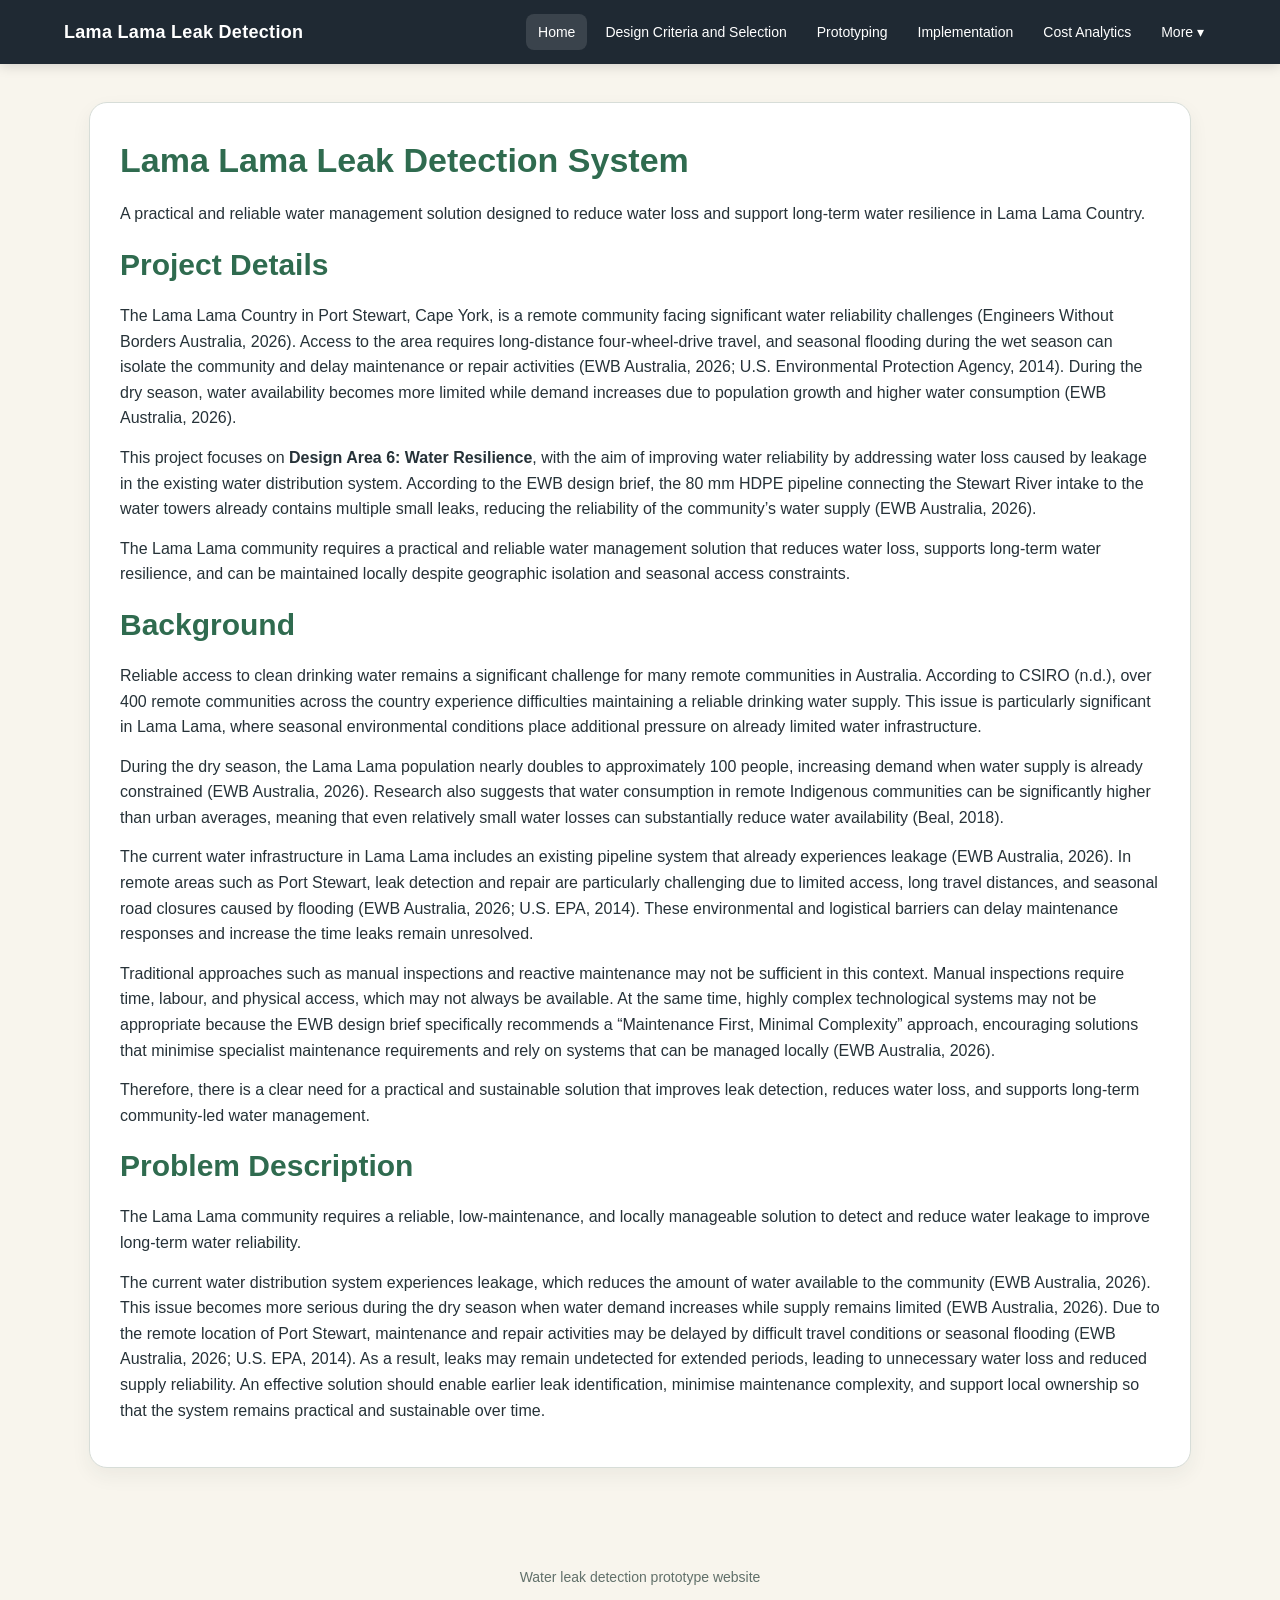
==== index.html @ 237d6c20 "update" ====
<!DOCTYPE html>
<html lang="en">
<head>
  <meta charset="UTF-8" />
  <meta name="viewport" content="width=device-width, initial-scale=1.0" />
  <title>Home</title>
  <link rel="stylesheet" href="style.css" />
</head>
<body>
<header>
  <div class="navbar">
    <div class="logo">Lama Lama Leak Detection</div>
    <nav>
      <ul>
        <li><a class="active" href="Index.html">Home</a></li>
        <li><a  href="designCriteria.html">Design Criteria and Selection</a></li>
        <li><a  href="prototyping.html">Prototyping</a></li>
        <li><a  href="implementation.html">Implementation</a></li>
        <li><a  href="costAnalytics.html">Cost Analytics</a></li>
        <li class="dropdown">
          <button class="dropbtn">More ▾</button>
          <div class="dropdown-content">
            <a  href="otherConsideration.html">Other Consideration</a>
            <a  href="references.html">References</a>
          </div>
        </li>
      </ul>
    </nav>
  </div>
</header>


<main>
  <section class="page home-page">

    <div class="hero-section">
      <h1>Lama Lama Leak Detection System</h1>
      <p>
        A practical and reliable water management solution designed to reduce water loss
        and support long-term water resilience in Lama Lama Country.
      </p>
    </div>

    <section class="content-card">
      <h2>Project Details</h2>

      <p>
        The Lama Lama Country in Port Stewart, Cape York, is a remote community facing
        significant water reliability challenges (Engineers Without Borders Australia, 2026).
        Access to the area requires long-distance four-wheel-drive travel, and seasonal
        flooding during the wet season can isolate the community and delay maintenance or
        repair activities (EWB Australia, 2026; U.S. Environmental Protection Agency, 2014).
        During the dry season, water availability becomes more limited while demand
        increases due to population growth and higher water consumption (EWB Australia, 2026).
      </p>

      <p>
        This project focuses on <strong>Design Area 6: Water Resilience</strong>, with the aim
        of improving water reliability by addressing water loss caused by leakage in the
        existing water distribution system. According to the EWB design brief, the 80 mm
        HDPE pipeline connecting the Stewart River intake to the water towers already
        contains multiple small leaks, reducing the reliability of the community’s water
        supply (EWB Australia, 2026).
      </p>

      <p>
        The Lama Lama community requires a practical and reliable water management solution
        that reduces water loss, supports long-term water resilience, and can be maintained
        locally despite geographic isolation and seasonal access constraints.
      </p>
    </section>

    <section class="content-card">
      <h2>Background</h2>

      <p>
        Reliable access to clean drinking water remains a significant challenge for many
        remote communities in Australia. According to CSIRO (n.d.), over 400 remote
        communities across the country experience difficulties maintaining a reliable
        drinking water supply. This issue is particularly significant in Lama Lama, where
        seasonal environmental conditions place additional pressure on already limited
        water infrastructure.
      </p>

      <p>
        During the dry season, the Lama Lama population nearly doubles to approximately
        100 people, increasing demand when water supply is already constrained (EWB Australia,
        2026). Research also suggests that water consumption in remote Indigenous communities
        can be significantly higher than urban averages, meaning that even relatively small
        water losses can substantially reduce water availability (Beal, 2018).
      </p>

      <p>
        The current water infrastructure in Lama Lama includes an existing pipeline system
        that already experiences leakage (EWB Australia, 2026). In remote areas such as
        Port Stewart, leak detection and repair are particularly challenging due to limited
        access, long travel distances, and seasonal road closures caused by flooding
        (EWB Australia, 2026; U.S. EPA, 2014). These environmental and logistical barriers
        can delay maintenance responses and increase the time leaks remain unresolved.
      </p>

      <p>
        Traditional approaches such as manual inspections and reactive maintenance may not
        be sufficient in this context. Manual inspections require time, labour, and physical
        access, which may not always be available. At the same time, highly complex
        technological systems may not be appropriate because the EWB design brief specifically
        recommends a “Maintenance First, Minimal Complexity” approach, encouraging solutions
        that minimise specialist maintenance requirements and rely on systems that can be
        managed locally (EWB Australia, 2026).
      </p>

      <p>
        Therefore, there is a clear need for a practical and sustainable solution that
        improves leak detection, reduces water loss, and supports long-term community-led
        water management.
      </p>
    </section>

    <section class="content-card">
      <h2>Problem Description</h2>

      <p class="needs-statement">
        The Lama Lama community requires a reliable, low-maintenance, and locally manageable
        solution to detect and reduce water leakage to improve long-term water reliability.
      </p>

      <p>
        The current water distribution system experiences leakage, which reduces the amount
        of water available to the community (EWB Australia, 2026). This issue becomes more
        serious during the dry season when water demand increases while supply remains limited
        (EWB Australia, 2026). Due to the remote location of Port Stewart, maintenance and
        repair activities may be delayed by difficult travel conditions or seasonal flooding
        (EWB Australia, 2026; U.S. EPA, 2014). As a result, leaks may remain undetected for
        extended periods, leading to unnecessary water loss and reduced supply reliability.
        An effective solution should enable earlier leak identification, minimise maintenance
        complexity, and support local ownership so that the system remains practical and
        sustainable over time.
      </p>
    </section>

  </section>
</main>

<footer>
  Water leak detection prototype website
</footer>
</body>
</html>
---- style.css ----
:root {
  --dark: #1f2933;
  --green: #2f6b4f;
  --light-green: #e9f5ee;
  --cream: #f8f5ed;
  --white: #ffffff;
  --border: #d7ddd8;
  --text: #263238;
  --muted: #61706a;
  --warning: #f6b73c;
}

* {
  box-sizing: border-box;
  margin: 0;
  padding: 0;
}

body {
  font-family: Arial, Helvetica, sans-serif;
  background: var(--cream);
  color: var(--text);
  line-height: 1.6;
}

header {
  background: var(--dark);
  color: var(--white);
  position: sticky;
  top: 0;
  z-index: 100;
  box-shadow: 0 2px 12px rgba(0, 0, 0, 0.15);
}

.navbar {
  max-width: 1200px;
  margin: 0 auto;
  display: flex;
  align-items: center;
  justify-content: space-between;
  padding: 14px 24px;
  gap: 20px;
}

.logo {
  font-size: 18px;
  font-weight: 700;
  letter-spacing: 0.3px;
  white-space: nowrap;
}

nav ul {
  list-style: none;
  display: flex;
  align-items: center;
  gap: 6px;
}

nav a,
.dropbtn {
  color: var(--white);
  text-decoration: none;
  padding: 10px 12px;
  border-radius: 8px;
  font-size: 14px;
  background: transparent;
  border: none;
  cursor: pointer;
  font-family: inherit;
}

nav a:hover,
nav a.active,
.dropdown:hover .dropbtn {
  background: rgba(255, 255, 255, 0.12);
}

.dropdown {
  position: relative;
}

.dropdown-content {
  display: none;
  position: absolute;
  right: 0;
  top: 42px;
  background: var(--white);
  min-width: 200px;
  border-radius: 10px;
  box-shadow: 0 8px 24px rgba(0, 0, 0, 0.18);
  overflow: hidden;
}

.dropdown-content a {
  color: var(--text);
  display: block;
  padding: 12px 14px;
  border-radius: 0;
}

.dropdown-content a:hover,
.dropdown-content a.active {
  background: var(--light-green);
}

.dropdown:hover .dropdown-content {
  display: block;
}

main {
  max-width: 1150px;
  margin: 0 auto;
  padding: 38px 24px 70px;
}

.page {
  background: var(--white);
  border: 1px solid var(--border);
  border-radius: 18px;
  padding: 30px;
  min-height: 420px;
  box-shadow: 0 8px 20px rgba(42, 54, 46, 0.06);
}

.blank-page {
  background: var(--white);
}

h1 {
  color: var(--green);
  font-size: 34px;
  margin-bottom: 14px;
}

h2 {
  color: var(--green);
  font-size: 30px;
  margin-bottom: 14px;
}

h3 {
  font-size: 22px;
  margin: 26px 0 10px;
  color: var(--dark);
}

p {
  margin-bottom: 14px;
}

table {
  width: 100%;
  border-collapse: collapse;
  margin: 16px 0 24px;
  background: white;
  border-radius: 12px;
  overflow: hidden;
  border: 1px solid var(--border);
}

th, td {
  border: 1px solid var(--border);
  padding: 12px 14px;
  text-align: left;
  vertical-align: top;
  font-size: 15px;
}

th {
  background: var(--light-green);
  color: var(--dark);
  font-weight: 700;
}

.prototype-list {
  margin: 12px 0 18px 22px;
}

.prototype-list li {
  margin-bottom: 8px;
}

.tier-grid {
  display: grid;
  grid-template-columns: repeat(auto-fit, minmax(250px, 1fr));
  gap: 16px;
  margin: 20px 0;
}

.tier {
  border-radius: 16px;
  padding: 18px;
  border: 1px solid var(--border);
  background: #f9fbfa;
}

.tier strong {
  display: inline-block;
  margin-bottom: 8px;
  color: var(--green);
  font-size: 18px;
}

.status-row {
  display: grid;
  grid-template-columns: repeat(auto-fit, minmax(180px, 1fr));
  gap: 14px;
  margin: 18px 0;
}

.status-box {
  padding: 16px;
  border-radius: 14px;
  background: #f7faf8;
  border: 1px solid var(--border);
}

.status-box .number {
  font-size: 26px;
  font-weight: 700;
  color: var(--green);
}

.alert-box {
  background: #fff8e8;
  border: 1px solid #f0d28a;
  border-left: 6px solid var(--warning);
  padding: 16px;
  border-radius: 12px;
  margin: 18px 0;
}

footer {
  text-align: center;
  padding: 28px 20px;
  color: var(--muted);
  font-size: 14px;
}

@media (max-width: 850px) {
  .navbar {
    align-items: flex-start;
    flex-direction: column;
  }

  nav ul {
    flex-wrap: wrap;
  }

  .dropdown-content {
    left: 0;
    right: auto;
  }

  .page {
    padding: 22px;
  }

  table {
    display: block;
    overflow-x: auto;
    white-space: normal;
  }
}
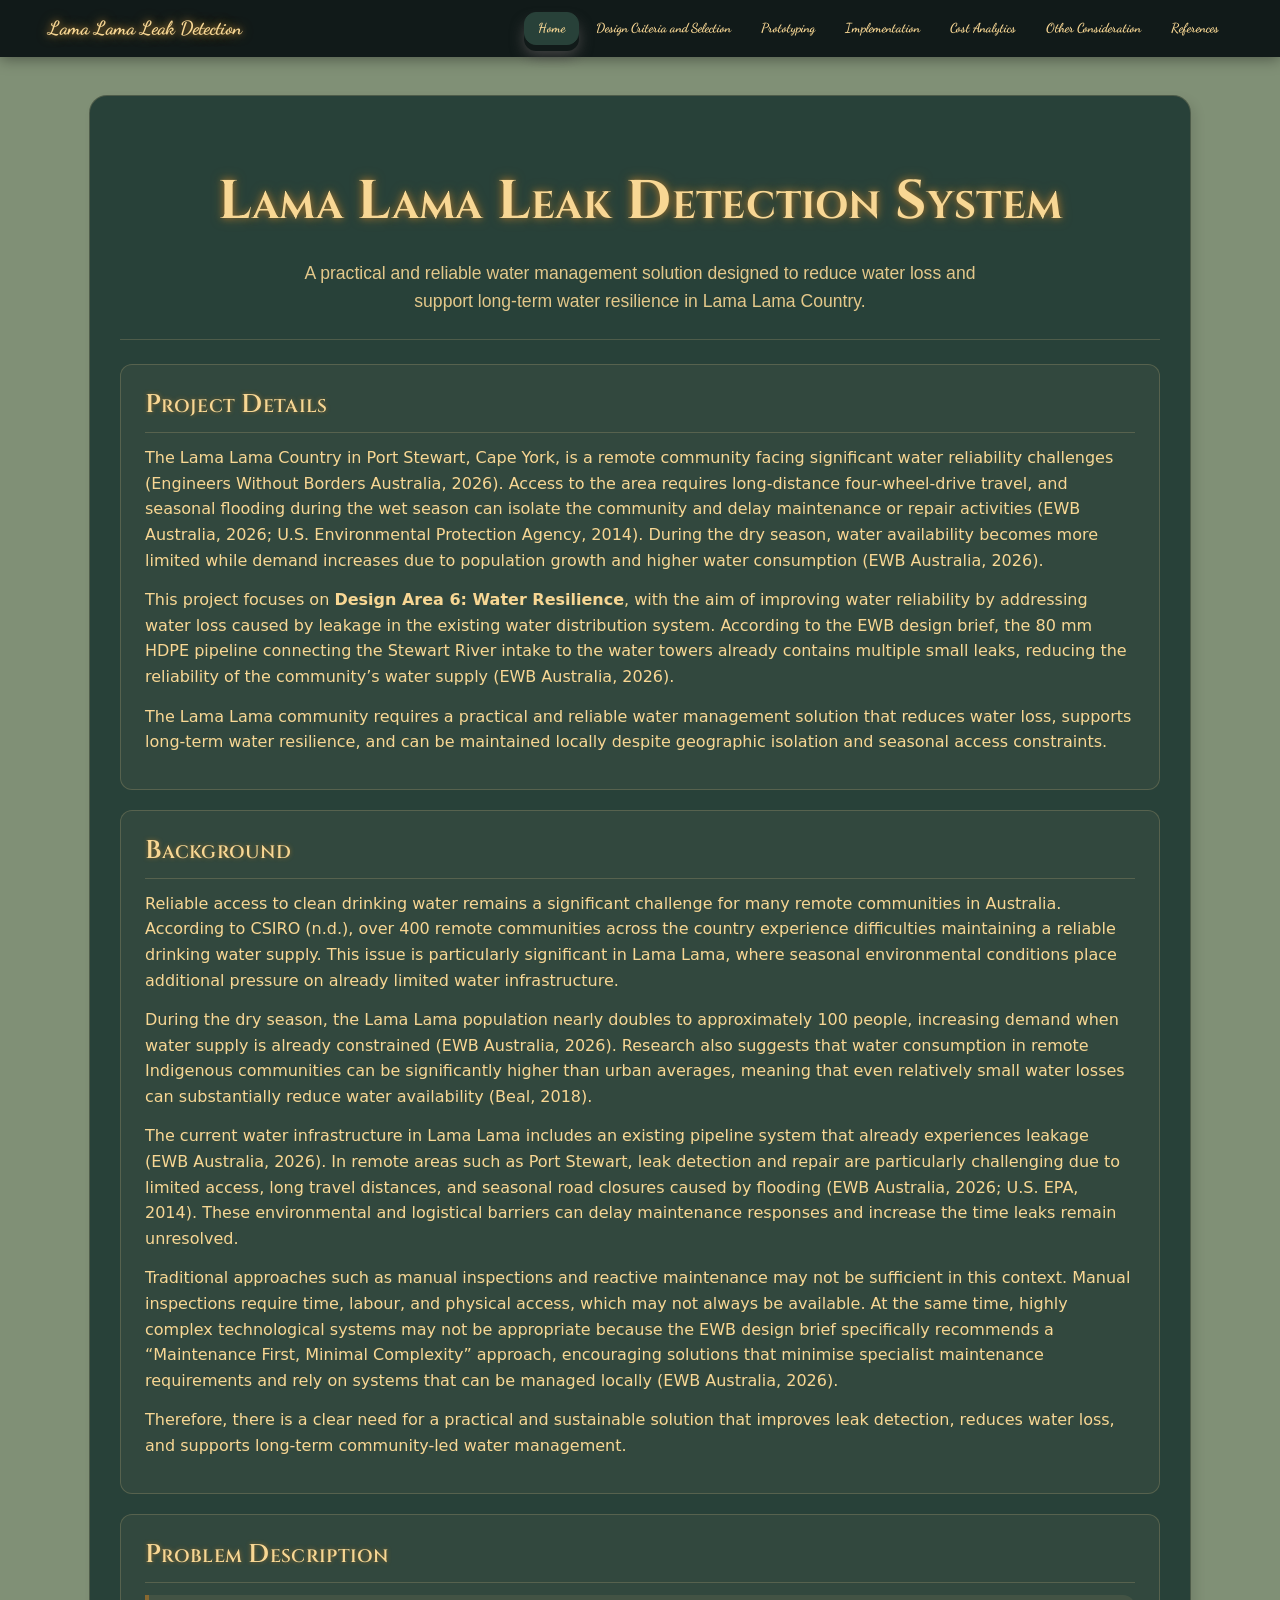
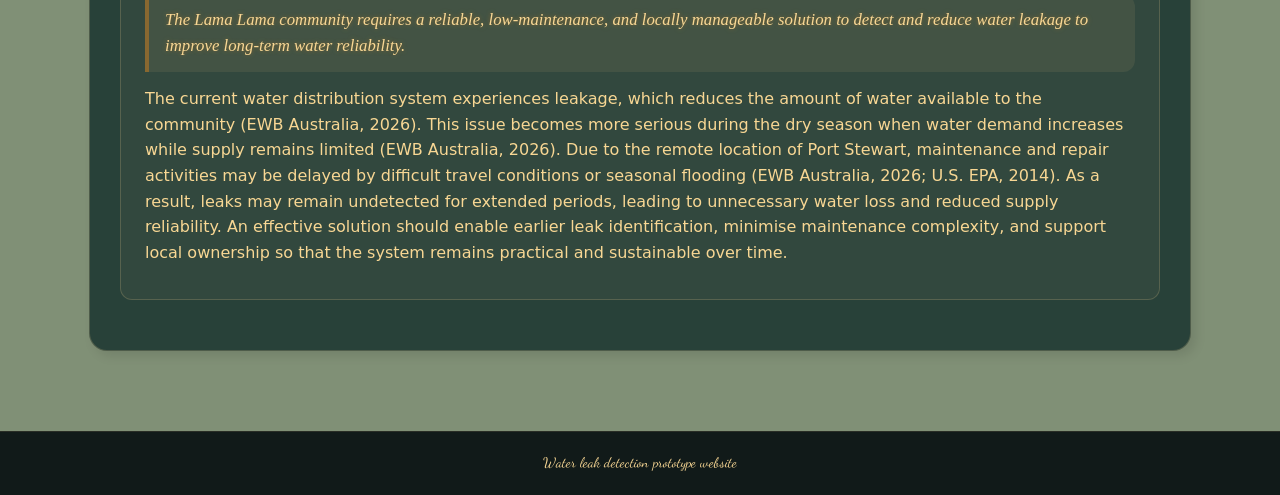
==== commit a50134c3: "beautify the website, change the nav bar and add Terry's part" ====
--- a/index.html
+++ b/index.html
@@ -4,6 +4,9 @@
   <meta charset="UTF-8" />
   <meta name="viewport" content="width=device-width, initial-scale=1.0" />
   <title>Home</title>
+  <link rel="preconnect" href="https://fonts.googleapis.com" />
+  <link rel="preconnect" href="https://fonts.gstatic.com" crossorigin />
+  <link href="https://fonts.googleapis.com/css2?family=Cinzel:wght@400;600;700&family=Dancing+Script:wght@400;700&display=swap" rel="stylesheet" />
   <link rel="stylesheet" href="style.css" />
 </head>
 <body>
@@ -12,18 +15,13 @@
     <div class="logo">Lama Lama Leak Detection</div>
     <nav>
       <ul>
-        <li><a class="active" href="Index.html">Home</a></li>
-        <li><a  href="designCriteria.html">Design Criteria and Selection</a></li>
-        <li><a  href="prototyping.html">Prototyping</a></li>
-        <li><a  href="implementation.html">Implementation</a></li>
-        <li><a  href="costAnalytics.html">Cost Analytics</a></li>
-        <li class="dropdown">
-          <button class="dropbtn">More ▾</button>
-          <div class="dropdown-content">
-            <a  href="otherConsideration.html">Other Consideration</a>
-            <a  href="references.html">References</a>
-          </div>
-        </li>
+        <li><a class="active"href="index.html">Home</a></li>
+        <li><a href="designCriteria.html">Design Criteria and Selection</a></li>
+        <li><a href="prototyping.html">Prototyping</a></li>
+        <li><a href="implementation.html">Implementation</a></li>
+        <li><a href="costAnalytics.html">Cost Analytics</a></li>
+        <li><a href="otherConsideration.html">Other Consideration</a></li>
+        <li><a href="references.html">References</a></li>
       </ul>
     </nav>
   </div>
--- a/style.css
+++ b/style.css
@@ -1,13 +1,22 @@
+/* ===========================================================================
+   Lama Lama Leak Detection — External CSS
+   Design language adapted from IWBS001 A2 style.
+   =========================================================================== */
+
+/* =========================
+   0) Reset & Variables
+   ========================= */
 :root {
-  --dark: #1f2933;
-  --green: #2f6b4f;
-  --light-green: #e9f5ee;
-  --cream: #f8f5ed;
-  --white: #ffffff;
-  --border: #d7ddd8;
-  --text: #263238;
-  --muted: #61706a;
-  --warning: #f6b73c;
+  --outer-card-bg: #284139;
+  --outer-card-fg: #F8D794;
+  --muted:         #886830;
+  --bg:            #809076;
+  --ink:           #111A19;
+  --aux:           #454545;
+  --warning:       #f6b73c;
+  --radius:        12px;
+  --shadow:        5px 5px 11px #0000001a;
+  --border:        rgba(248, 215, 148, 0.18);
 }
 
 * {
@@ -16,20 +25,70 @@
   padding: 0;
 }
 
+/* =========================
+   1) Base & Typography
+   ========================= */
+html, body { margin: 0; padding: 0; }
+
 body {
-  font-family: Arial, Helvetica, sans-serif;
-  background: var(--cream);
-  color: var(--text);
+  font-family: system-ui, Arial, sans-serif;
+  background-color: var(--bg);
+  color: var(--outer-card-fg);
   line-height: 1.6;
 }
 
+p { margin-bottom: 14px; }
+
+h1 {
+  font-family: "Cinzel", "Copperplate", "Copperplate Gothic Light", Garamond, serif;
+  font-size: clamp(2.4rem, 3vw + 1rem, 4.5rem);
+  color: var(--outer-card-fg);
+  font-weight: 700;
+  font-variant: small-caps;
+  letter-spacing: 1.5px;
+  margin: 0 0 14px;
+  text-shadow: 0 0 6px var(--muted), 0 0 12px var(--muted);
+  animation: fadeSlideUp 1s ease both;
+}
+
+h2 {
+  font-family: "Cinzel", "Copperplate", "Copperplate Gothic Light", Garamond, serif;
+  font-size: clamp(1.3rem, 2vw, 1.8rem);
+  color: var(--outer-card-fg);
+  font-variant: small-caps;
+  letter-spacing: 1.2px;
+  font-weight: 600;
+  margin: 0 0 10px;
+  text-shadow: 0 0 4px var(--muted);
+}
+
+h3 {
+  font-family: "Cinzel", "Copperplate", "Copperplate Gothic Light", Garamond, serif;
+  font-size: 1.1rem;
+  color: var(--outer-card-fg);
+  letter-spacing: 0.3px;
+  margin: 22px 0 8px;
+}
+
+h1, h2, h3 { letter-spacing: .3px; }
+
+ul, ol { padding-left: 1.25rem; }
+
+a:hover { text-decoration: underline; }
+
+strong { color: var(--outer-card-fg); }
+
+/* =========================
+   2) Header & Nav
+   ========================= */
 header {
-  background: var(--dark);
-  color: var(--white);
+  background: var(--ink);
+  color: var(--outer-card-fg);
   position: sticky;
   top: 0;
   z-index: 100;
-  box-shadow: 0 2px 12px rgba(0, 0, 0, 0.15);
+  box-shadow: 0 2px 14px rgba(0, 0, 0, 0.4);
+  padding: 0 16px;
 }
 
 .navbar {
@@ -38,122 +97,203 @@
   display: flex;
   align-items: center;
   justify-content: space-between;
-  padding: 14px 24px;
+  padding: 12px 8px;
   gap: 20px;
 }
 
 .logo {
-  font-size: 18px;
+  font-family: "Dancing Script", "Lucida Handwriting", cursive;
+  font-size: 19px;
   font-weight: 700;
-  letter-spacing: 0.3px;
+  color: var(--outer-card-fg);
   white-space: nowrap;
+  text-shadow: 0 0 6px var(--muted), 0 0 12px var(--muted);
 }
 
 nav ul {
   list-style: none;
   display: flex;
   align-items: center;
-  gap: 6px;
+  gap: 4px;
 }
 
 nav a,
 .dropbtn {
-  color: var(--white);
+  font-family: "Dancing Script", "Lucida Handwriting", cursive;
+  color: var(--outer-card-fg);
   text-decoration: none;
-  padding: 10px 12px;
-  border-radius: 8px;
-  font-size: 14px;
+  padding: 9px 13px;
+  border-radius: var(--radius);
+  font-size: 13px;
+  font-weight: 700;
   background: transparent;
   border: none;
   cursor: pointer;
-  font-family: inherit;
+  display: inline-block;
+  line-height: 1;
+  transition: color .3s ease, background .2s ease, box-shadow .15s ease, transform .15s ease;
 }
 
 nav a:hover,
-nav a.active,
 .dropdown:hover .dropbtn {
-  background: rgba(255, 255, 255, 0.12);
-}
-
-.dropdown {
-  position: relative;
-}
+  background: var(--outer-card-bg);
+  color: var(--bg);
+  box-shadow: 0 4px 0 var(--aux), 0 6px 12px rgba(0, 0, 0, 0.3);
+  text-decoration: none;
+  transform: translateY(-1px);
+}
+
+nav a.active {
+  background: var(--outer-card-bg);
+  color: var(--outer-card-fg);
+  border: 1px solid var(--outer-card-bg);
+  box-shadow: 0 6px 0 var(--ink), 0 10px 14px var(--aux);
+}
+
+nav a.active:hover {
+  color: var(--bg);
+}
+
+/* Dropdown */
+.dropdown { position: relative; }
 
 .dropdown-content {
   display: none;
   position: absolute;
   right: 0;
-  top: 42px;
-  background: var(--white);
+  top: 46px;
+  background: var(--outer-card-bg);
   min-width: 200px;
   border-radius: 10px;
-  box-shadow: 0 8px 24px rgba(0, 0, 0, 0.18);
+  box-shadow: 0 8px 24px rgba(0, 0, 0, 0.35);
   overflow: hidden;
+  border: 1px solid var(--border);
+  z-index: 200;
 }
 
 .dropdown-content a {
-  color: var(--text);
+  font-family: "Dancing Script", "Lucida Handwriting", cursive;
+  color: var(--outer-card-fg);
   display: block;
-  padding: 12px 14px;
+  padding: 12px 16px;
   border-radius: 0;
+  font-size: 13px;
 }
 
 .dropdown-content a:hover,
 .dropdown-content a.active {
-  background: var(--light-green);
-}
-
-.dropdown:hover .dropdown-content {
-  display: block;
-}
-
+  background: rgba(248, 215, 148, 0.12);
+  text-decoration: none;
+}
+
+.dropdown:hover .dropdown-content { display: block; }
+
+/* =========================
+   3) Layout
+   ========================= */
 main {
   max-width: 1150px;
   margin: 0 auto;
-  padding: 38px 24px 70px;
-}
-
+  padding: 38px 24px 80px;
+}
+
+/* =========================
+   4) Page & Cards
+   ========================= */
 .page {
-  background: var(--white);
+  background: var(--outer-card-bg);
   border: 1px solid var(--border);
   border-radius: 18px;
   padding: 30px;
   min-height: 420px;
-  box-shadow: 0 8px 20px rgba(42, 54, 46, 0.06);
+  box-shadow: var(--shadow);
+  animation: fadeUp 1s ease both;
 }
 
 .blank-page {
-  background: var(--white);
-}
-
-h1 {
-  color: var(--green);
-  font-size: 34px;
+  background: var(--outer-card-bg);
+}
+
+/* Hero section on Home */
+.hero-section {
+  text-align: center;
+  padding: 32px 20px 24px;
+  margin-bottom: 24px;
+  border-bottom: 1px solid var(--border);
+}
+
+.hero-section p {
+  font-family: "Century Gothic", "Gill Sans", sans-serif;
+  font-size: 1.1rem;
+  max-width: 720px;
+  margin: 0 auto;
+  color: var(--outer-card-fg);
+  opacity: 0.9;
+}
+
+/* Content cards within pages */
+.content-card {
+  background: rgba(248, 215, 148, 0.05);
+  border: 1px solid var(--border);
+  border-radius: var(--radius);
+  padding: 20px 24px;
+  margin-bottom: 20px;
+  animation: fadeUp 1.2s ease both;
+}
+
+.content-card h2 {
+  margin-bottom: 12px;
+  padding-bottom: 6px;
+  border-bottom: 1px solid var(--border);
+}
+
+/* Reference list (APA hanging indent) */
+.ref-list {
+  list-style: none;
+  padding: 0;
+}
+
+.ref-list li {
+  padding-left: 2em;
+  text-indent: -2em;
+  margin-bottom: 16px;
+  line-height: 1.7;
+  font-size: 0.95rem;
+}
+
+.ref-list a {
+  color: var(--outer-card-fg);
+  word-break: break-all;
+  opacity: 0.8;
+}
+
+.ref-list a:hover {
+  opacity: 1;
+  text-decoration: underline;
+}
+
+/* Needs/problem statement highlight */
+.needs-statement {
+  font-family: "Copperplate", Garamond, serif;
+  font-style: italic;
+  font-size: 1.05rem;
+  background: rgba(248, 215, 148, 0.08);
+  border-left: 4px solid var(--muted);
+  padding: 12px 16px;
+  border-radius: 0 var(--radius) var(--radius) 0;
   margin-bottom: 14px;
-}
-
-h2 {
-  color: var(--green);
-  font-size: 30px;
-  margin-bottom: 14px;
-}
-
-h3 {
-  font-size: 22px;
-  margin: 26px 0 10px;
-  color: var(--dark);
-}
-
-p {
-  margin-bottom: 14px;
-}
-
+  text-shadow: 0 0 4px var(--muted);
+}
+
+/* =========================
+   5) Tables
+   ========================= */
 table {
   width: 100%;
   border-collapse: collapse;
   margin: 16px 0 24px;
-  background: white;
-  border-radius: 12px;
+  background: rgba(0, 0, 0, 0.18);
+  border-radius: var(--radius);
   overflow: hidden;
   border: 1px solid var(--border);
 }
@@ -163,44 +303,59 @@
   padding: 12px 14px;
   text-align: left;
   vertical-align: top;
-  font-size: 15px;
+  font-size: 14px;
+  color: var(--outer-card-fg);
 }
 
 th {
-  background: var(--light-green);
-  color: var(--dark);
+  background: rgba(248, 215, 148, 0.12);
+  font-family: "Copperplate", Garamond, serif;
+  font-variant: small-caps;
   font-weight: 700;
-}
-
+  letter-spacing: 0.6px;
+}
+
+/* =========================
+   6) Components
+   ========================= */
+
+/* Prototype list */
 .prototype-list {
   margin: 12px 0 18px 22px;
 }
 
 .prototype-list li {
   margin-bottom: 8px;
-}
-
+  list-style: square;
+}
+
+/* Tier grid */
 .tier-grid {
   display: grid;
-  grid-template-columns: repeat(auto-fit, minmax(250px, 1fr));
+  grid-template-columns: repeat(auto-fit, minmax(240px, 1fr));
   gap: 16px;
   margin: 20px 0;
 }
 
 .tier {
-  border-radius: 16px;
+  border-radius: var(--radius);
   padding: 18px;
   border: 1px solid var(--border);
-  background: #f9fbfa;
+  background: rgba(248, 215, 148, 0.06);
+  animation: fadeUp 1.45s ease both;
+  box-shadow: var(--shadow);
 }
 
 .tier strong {
   display: inline-block;
   margin-bottom: 8px;
-  color: var(--green);
-  font-size: 18px;
-}
-
+  color: var(--outer-card-fg);
+  font-size: 1.1rem;
+  font-family: "Copperplate", Garamond, serif;
+  text-shadow: 0 0 6px var(--muted);
+}
+
+/* Status row */
 .status-row {
   display: grid;
   grid-template-columns: repeat(auto-fit, minmax(180px, 1fr));
@@ -210,55 +365,91 @@
 
 .status-box {
   padding: 16px;
-  border-radius: 14px;
-  background: #f7faf8;
-  border: 1px solid var(--border);
-}
+  border-radius: var(--radius);
+  background: rgba(248, 215, 148, 0.07);
+  border: 1px solid var(--border);
+  text-align: center;
+  box-shadow: var(--shadow);
+}
+
+.status-box p { margin-bottom: 4px; font-size: 0.9rem; opacity: 0.85; }
 
 .status-box .number {
-  font-size: 26px;
+  font-size: 1.8rem;
   font-weight: 700;
-  color: var(--green);
-}
-
+  color: var(--outer-card-fg);
+  font-family: "Copperplate", Garamond, serif;
+  text-shadow: 0 0 6px var(--muted), 0 0 12px var(--muted);
+  margin: 4px 0;
+}
+
+/* Alert box */
 .alert-box {
-  background: #fff8e8;
-  border: 1px solid #f0d28a;
-  border-left: 6px solid var(--warning);
-  padding: 16px;
-  border-radius: 12px;
-  margin: 18px 0;
-}
-
+  background: rgba(246, 183, 60, 0.1);
+  border: 1px solid rgba(246, 183, 60, 0.35);
+  border-left: 5px solid var(--warning);
+  padding: 14px 16px;
+  border-radius: var(--radius);
+  margin: 16px 0;
+  color: var(--outer-card-fg);
+}
+
+/* =========================
+   7) Footer
+   ========================= */
 footer {
   text-align: center;
-  padding: 28px 20px;
-  color: var(--muted);
+  padding: 20px;
+  color: var(--outer-card-fg);
   font-size: 14px;
-}
-
-@media (max-width: 850px) {
+  font-family: "Dancing Script", "Lucida Handwriting", Arial, sans-serif;
+  background: var(--ink);
+  border-top: 1px solid rgba(248, 215, 148, 0.1);
+}
+
+/* =========================
+   8) Animations
+   ========================= */
+@keyframes fadeUp {
+  from { opacity: 0; transform: translateY(8px); }
+  to   { opacity: 1; transform: none; }
+}
+
+@keyframes fadeSlideUp {
+  from { opacity: 0; transform: translateY(8px); }
+  to   { opacity: 1; transform: none; }
+}
+
+/* =========================
+   9) Responsive
+   ========================= */
+@media (max-width: 900px) {
   .navbar {
+    flex-direction: column;
     align-items: flex-start;
-    flex-direction: column;
   }
 
-  nav ul {
-    flex-wrap: wrap;
-  }
+  nav ul { flex-wrap: wrap; }
 
   .dropdown-content {
     left: 0;
     right: auto;
   }
-
-  .page {
-    padding: 22px;
-  }
+}
+
+@media (max-width: 600px) {
+  .page { padding: 18px; }
+
+  .hero-section h1 { font-size: 2.6rem; }
 
   table {
     display: block;
     overflow-x: auto;
     white-space: normal;
   }
-}
+
+  .tier-grid,
+  .status-row {
+    grid-template-columns: 1fr;
+  }
+}
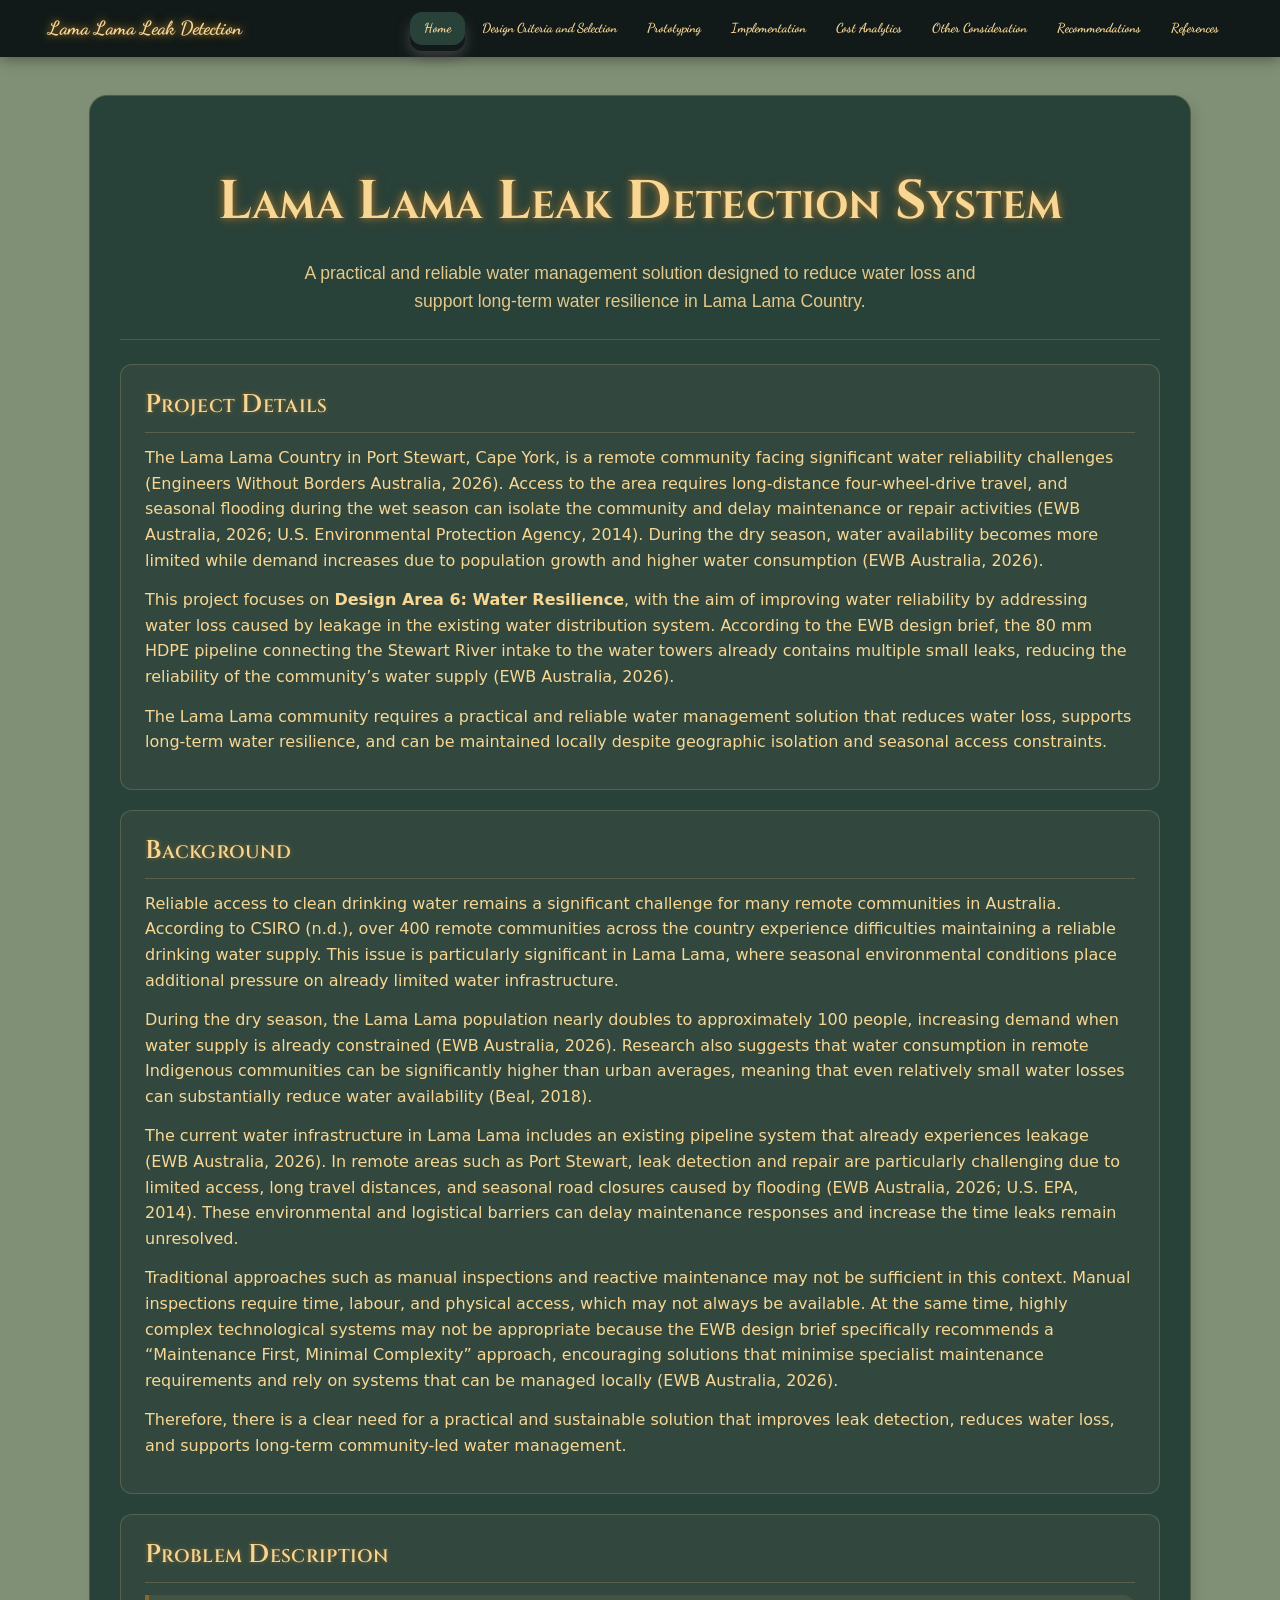
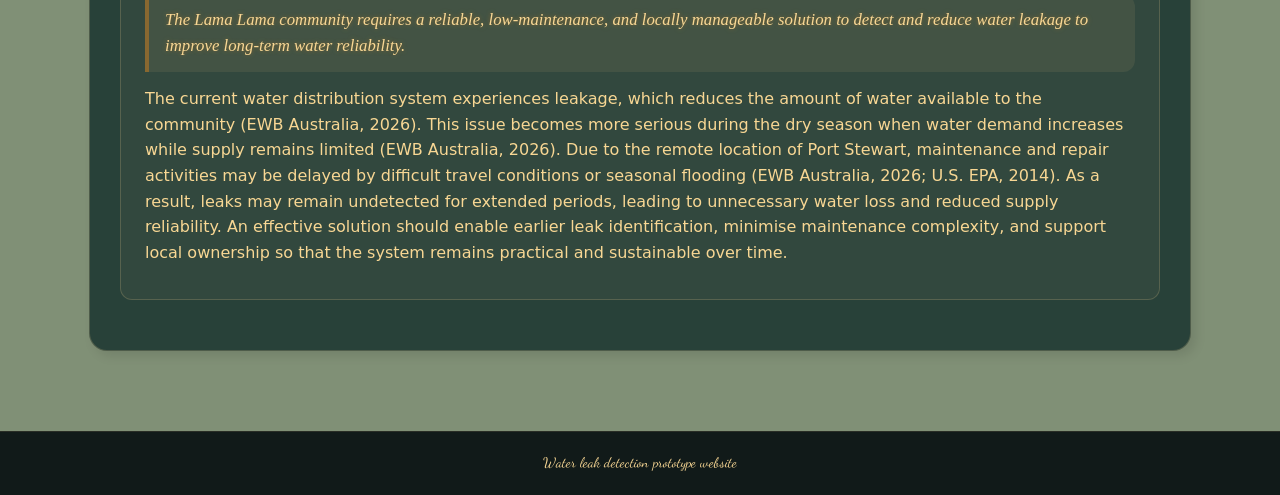
==== commit e0c9d2cf: "update all" ====
--- a/index.html
+++ b/index.html
@@ -21,6 +21,7 @@
         <li><a href="implementation.html">Implementation</a></li>
         <li><a href="costAnalytics.html">Cost Analytics</a></li>
         <li><a href="otherConsideration.html">Other Consideration</a></li>
+        <li><a href="recommendations.html">Recommendations</a></li>
         <li><a href="references.html">References</a></li>
       </ul>
     </nav>
--- a/style.css
+++ b/style.css
@@ -9,14 +9,14 @@
 :root {
   --outer-card-bg: #284139;
   --outer-card-fg: #F8D794;
-  --muted:         #886830;
-  --bg:            #809076;
-  --ink:           #111A19;
-  --aux:           #454545;
-  --warning:       #f6b73c;
-  --radius:        12px;
-  --shadow:        5px 5px 11px #0000001a;
-  --border:        rgba(248, 215, 148, 0.18);
+  --muted: #886830;
+  --bg: #809076;
+  --ink: #111A19;
+  --aux: #454545;
+  --warning: #f6b73c;
+  --radius: 12px;
+  --shadow: 5px 5px 11px #0000001a;
+  --border: rgba(248, 215, 148, 0.18);
 }
 
 * {
@@ -28,7 +28,11 @@
 /* =========================
    1) Base & Typography
    ========================= */
-html, body { margin: 0; padding: 0; }
+html,
+body {
+  margin: 0;
+  padding: 0;
+}
 
 body {
   font-family: system-ui, Arial, sans-serif;
@@ -37,7 +41,9 @@
   line-height: 1.6;
 }
 
-p { margin-bottom: 14px; }
+p {
+  margin-bottom: 14px;
+}
 
 h1 {
   font-family: "Cinzel", "Copperplate", "Copperplate Gothic Light", Garamond, serif;
@@ -70,13 +76,24 @@
   margin: 22px 0 8px;
 }
 
-h1, h2, h3 { letter-spacing: .3px; }
-
-ul, ol { padding-left: 1.25rem; }
-
-a:hover { text-decoration: underline; }
-
-strong { color: var(--outer-card-fg); }
+h1,
+h2,
+h3 {
+  letter-spacing: .3px;
+}
+
+ul,
+ol {
+  padding-left: 1.25rem;
+}
+
+a:hover {
+  text-decoration: underline;
+}
+
+strong {
+  color: var(--outer-card-fg);
+}
 
 /* =========================
    2) Header & Nav
@@ -155,7 +172,9 @@
 }
 
 /* Dropdown */
-.dropdown { position: relative; }
+.dropdown {
+  position: relative;
+}
 
 .dropdown-content {
   display: none;
@@ -186,7 +205,9 @@
   text-decoration: none;
 }
 
-.dropdown:hover .dropdown-content { display: block; }
+.dropdown:hover .dropdown-content {
+  display: block;
+}
 
 /* =========================
    3) Layout
@@ -298,7 +319,8 @@
   border: 1px solid var(--border);
 }
 
-th, td {
+th,
+td {
   border: 1px solid var(--border);
   padding: 12px 14px;
   text-align: left;
@@ -319,6 +341,16 @@
    6) Components
    ========================= */
 
+
+.figure-small img {
+  max-width: 1000px;
+}
+
+.figure-tiny img {
+  width: 70%;
+  max-width: 420px;
+}
+
 /* Prototype list */
 .prototype-list {
   margin: 12px 0 18px 22px;
@@ -372,7 +404,11 @@
   box-shadow: var(--shadow);
 }
 
-.status-box p { margin-bottom: 4px; font-size: 0.9rem; opacity: 0.85; }
+.status-box p {
+  margin-bottom: 4px;
+  font-size: 0.9rem;
+  opacity: 0.85;
+}
 
 .status-box .number {
   font-size: 1.8rem;
@@ -411,13 +447,27 @@
    8) Animations
    ========================= */
 @keyframes fadeUp {
-  from { opacity: 0; transform: translateY(8px); }
-  to   { opacity: 1; transform: none; }
+  from {
+    opacity: 0;
+    transform: translateY(8px);
+  }
+
+  to {
+    opacity: 1;
+    transform: none;
+  }
 }
 
 @keyframes fadeSlideUp {
-  from { opacity: 0; transform: translateY(8px); }
-  to   { opacity: 1; transform: none; }
+  from {
+    opacity: 0;
+    transform: translateY(8px);
+  }
+
+  to {
+    opacity: 1;
+    transform: none;
+  }
 }
 
 /* =========================
@@ -429,7 +479,9 @@
     align-items: flex-start;
   }
 
-  nav ul { flex-wrap: wrap; }
+  nav ul {
+    flex-wrap: wrap;
+  }
 
   .dropdown-content {
     left: 0;
@@ -438,9 +490,13 @@
 }
 
 @media (max-width: 600px) {
-  .page { padding: 18px; }
-
-  .hero-section h1 { font-size: 2.6rem; }
+  .page {
+    padding: 18px;
+  }
+
+  .hero-section h1 {
+    font-size: 2.6rem;
+  }
 
   table {
     display: block;
@@ -452,4 +508,4 @@
   .status-row {
     grid-template-columns: 1fr;
   }
-}
+}
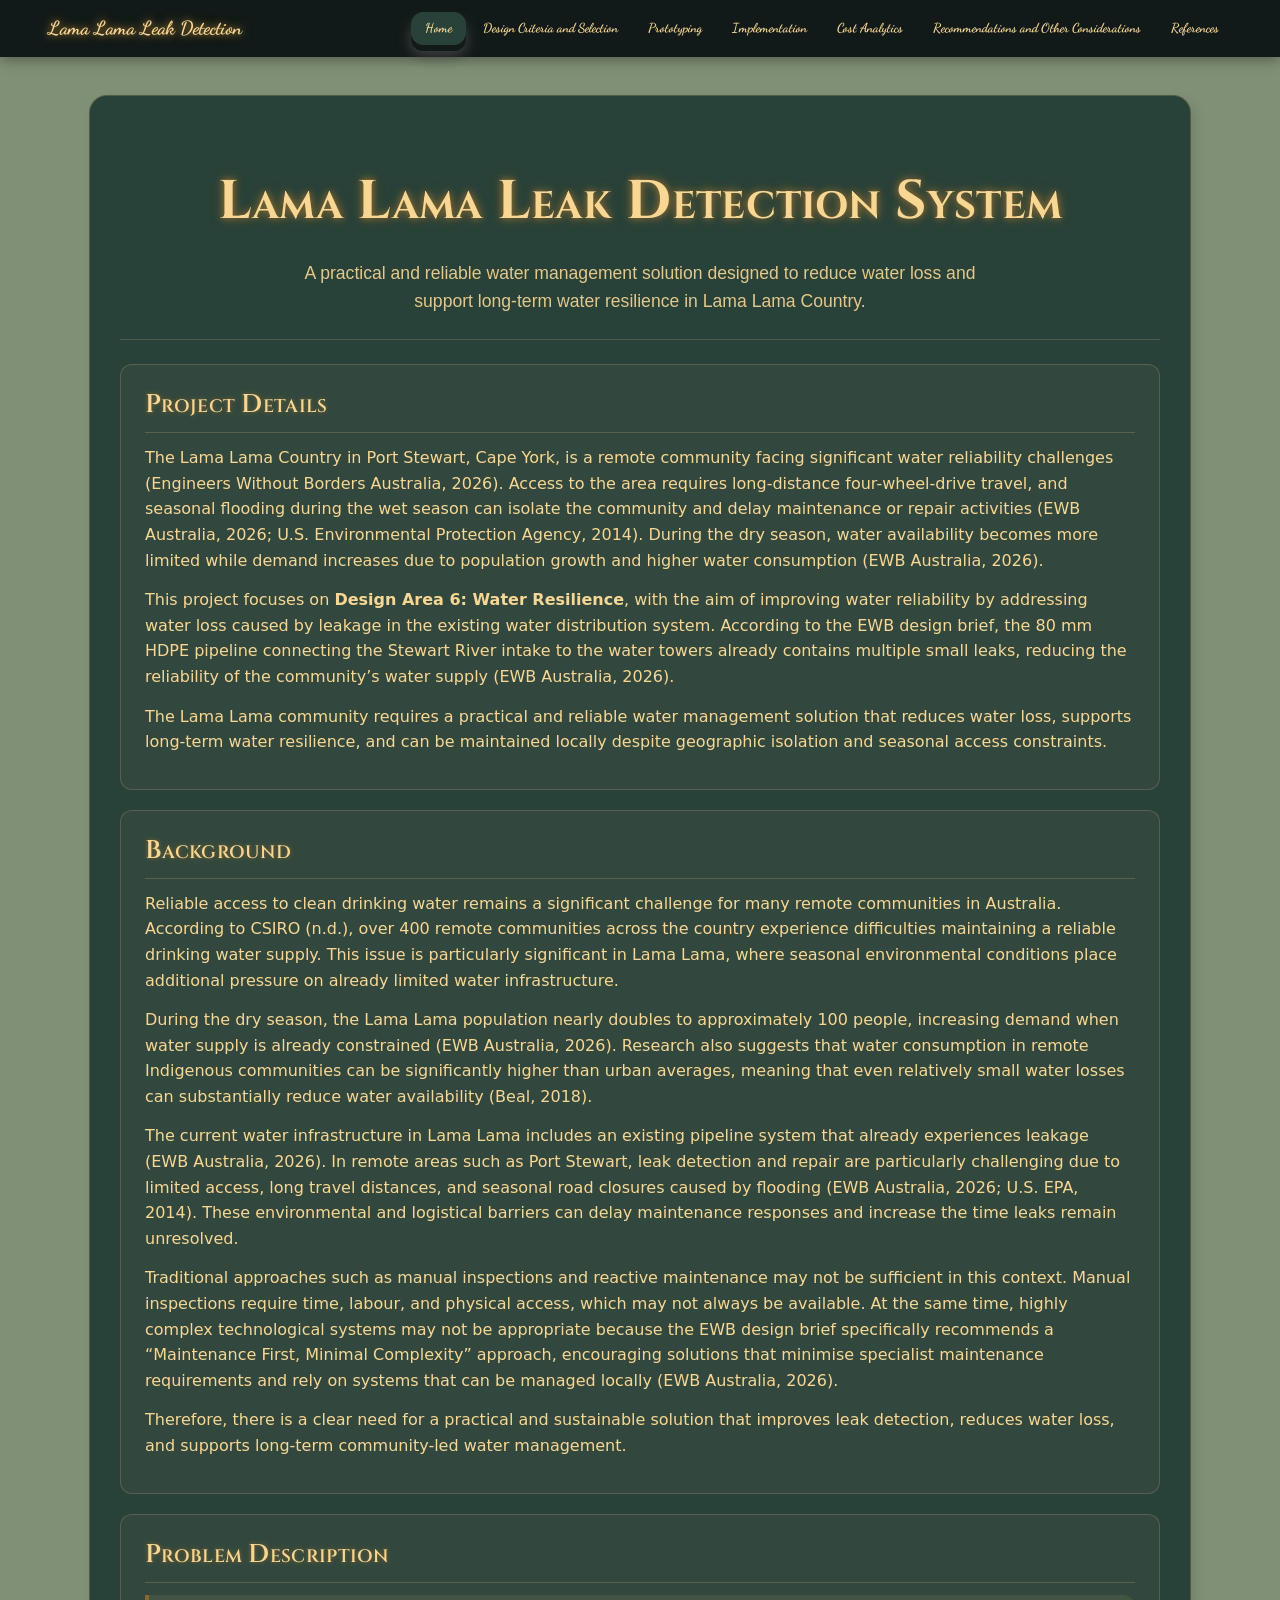
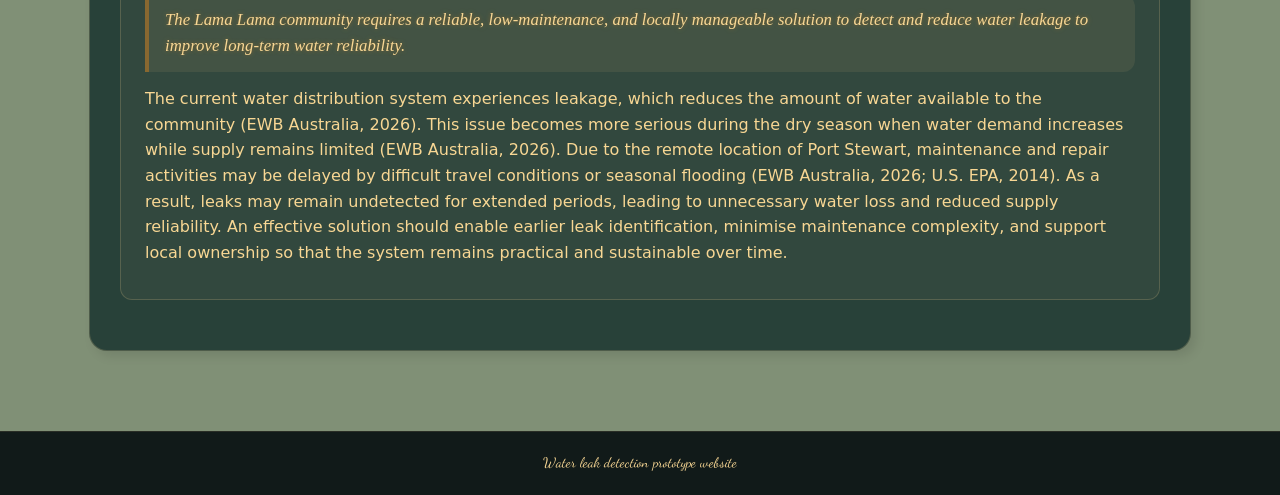
==== commit b5355cbe: "update all" ====
--- a/index.html
+++ b/index.html
@@ -20,8 +20,7 @@
         <li><a href="prototyping.html">Prototyping</a></li>
         <li><a href="implementation.html">Implementation</a></li>
         <li><a href="costAnalytics.html">Cost Analytics</a></li>
-        <li><a href="otherConsideration.html">Other Consideration</a></li>
-        <li><a href="recommendations.html">Recommendations</a></li>
+        <li><a href="recommendations.html">Recommendations and Other Considerations</a></li>
         <li><a href="references.html">References</a></li>
       </ul>
     </nav>
--- a/style.css
+++ b/style.css
@@ -343,12 +343,21 @@
 
 
 .figure-small img {
-  max-width: 1000px;
+  width: 85%;
+  max-width: 650px;
 }
 
 .figure-tiny img {
   width: 70%;
   max-width: 420px;
+}
+
+.prototype-figure figcaption {
+  margin-top: 0.8rem;
+  font-size: 0.95rem;
+  line-height: 1.5;
+  color: var(--outer-card-fg);
+  opacity: 0.85;
 }
 
 /* Prototype list */
@@ -430,6 +439,24 @@
   color: var(--outer-card-fg);
 }
 
+.calculator-button {
+  display: inline-block;
+  margin-top: 30px;
+  padding: 14px 26px;
+  background-color: #2f5d40;
+  color: white;
+  text-decoration: none;
+  border-radius: 10px;
+  font-weight: bold;
+  font-size: 16px;
+  transition: 0.3s ease;
+}
+
+.calculator-button:hover {
+  background-color: #1f3d2b;
+  transform: translateY(-2px);
+}
+
 /* =========================
    7) Footer
    ========================= */
@@ -473,6 +500,27 @@
 /* =========================
    9) Responsive
    ========================= */
+/* Make all images responsive */
+img {
+  max-width: 100%;
+  height: auto;
+  display: block;
+}
+
+.prototype-figure {
+  margin: 2rem 0;
+  text-align: center;
+}
+
+.prototype-figure img {
+  width: 100%;
+  max-width: 900px;
+  height: auto;
+  border-radius: 16px;
+  box-shadow: 0 8px 24px rgba(0, 0, 0, 0.18);
+  margin: 0 auto;
+}
+
 @media (max-width: 900px) {
   .navbar {
     flex-direction: column;
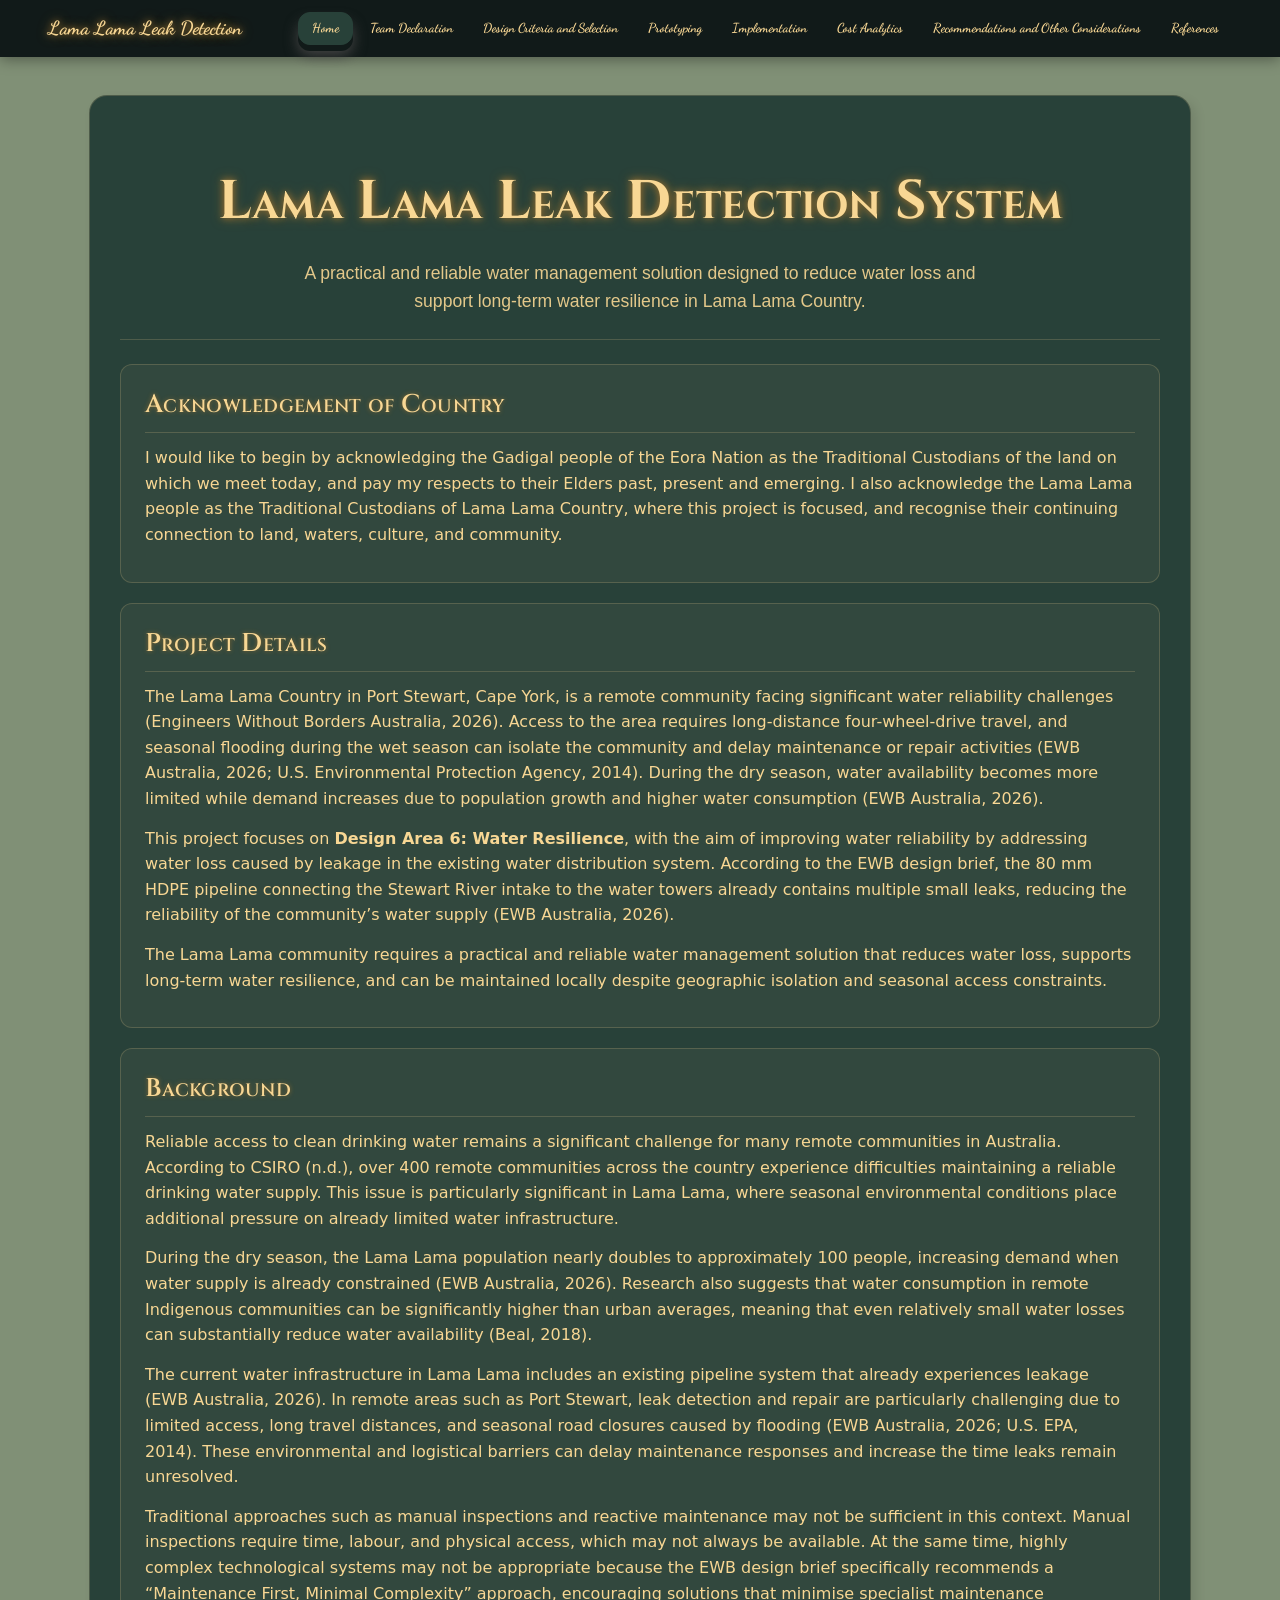
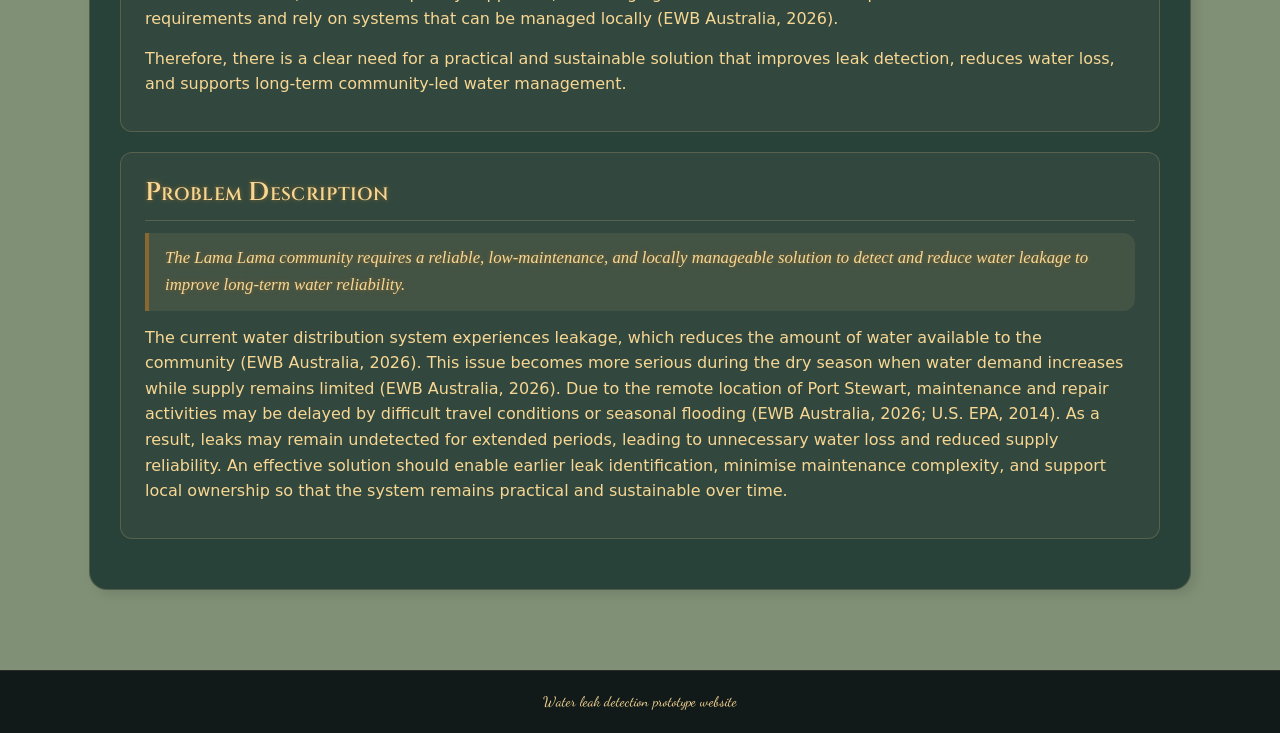
==== commit c475bede: "final 2" ====
--- a/index.html
+++ b/index.html
@@ -1,146 +1,163 @@
 <!DOCTYPE html>
 <html lang="en">
+
 <head>
   <meta charset="UTF-8" />
   <meta name="viewport" content="width=device-width, initial-scale=1.0" />
   <title>Home</title>
   <link rel="preconnect" href="https://fonts.googleapis.com" />
   <link rel="preconnect" href="https://fonts.gstatic.com" crossorigin />
-  <link href="https://fonts.googleapis.com/css2?family=Cinzel:wght@400;600;700&family=Dancing+Script:wght@400;700&display=swap" rel="stylesheet" />
+  <link
+    href="https://fonts.googleapis.com/css2?family=Cinzel:wght@400;600;700&family=Dancing+Script:wght@400;700&display=swap"
+    rel="stylesheet" />
   <link rel="stylesheet" href="style.css" />
 </head>
+
 <body>
-<header>
-  <div class="navbar">
-    <div class="logo">Lama Lama Leak Detection</div>
-    <nav>
-      <ul>
-        <li><a class="active"href="index.html">Home</a></li>
-        <li><a href="designCriteria.html">Design Criteria and Selection</a></li>
-        <li><a href="prototyping.html">Prototyping</a></li>
-        <li><a href="implementation.html">Implementation</a></li>
-        <li><a href="costAnalytics.html">Cost Analytics</a></li>
-        <li><a href="recommendations.html">Recommendations and Other Considerations</a></li>
-        <li><a href="references.html">References</a></li>
-      </ul>
-    </nav>
-  </div>
-</header>
+  <header>
+    <div class="navbar">
+      <div class="logo">Lama Lama Leak Detection</div>
+      <nav>
+        <ul>
+          <li><a class="active" href="index.html">Home</a></li>
+          <li><a href="teamDeclaration.html">Team Declaration</a></li>
+          <li><a href="designCriteria.html">Design Criteria and Selection</a></li>
+          <li><a href="prototyping.html">Prototyping</a></li>
+          <li><a href="implementation.html">Implementation</a></li>
+          <li><a href="costAnalytics.html">Cost Analytics</a></li>
+          <li><a href="recommendations.html">Recommendations and Other Considerations</a></li>
+          <li><a href="references.html">References</a></li>
+        </ul>
+      </nav>
+    </div>
+  </header>
 
 
-<main>
-  <section class="page home-page">
+  <main>
+    <section class="page home-page">
 
-    <div class="hero-section">
-      <h1>Lama Lama Leak Detection System</h1>
-      <p>
-        A practical and reliable water management solution designed to reduce water loss
-        and support long-term water resilience in Lama Lama Country.
-      </p>
-    </div>
+      <div class="hero-section">
+        <h1>Lama Lama Leak Detection System</h1>
+        <p>
+          A practical and reliable water management solution designed to reduce water loss
+          and support long-term water resilience in Lama Lama Country.
+        </p>
+      </div>
 
-    <section class="content-card">
-      <h2>Project Details</h2>
+      <section class="content-card acknowledgement-card">
+        <h2>Acknowledgement of Country</h2>
 
-      <p>
-        The Lama Lama Country in Port Stewart, Cape York, is a remote community facing
-        significant water reliability challenges (Engineers Without Borders Australia, 2026).
-        Access to the area requires long-distance four-wheel-drive travel, and seasonal
-        flooding during the wet season can isolate the community and delay maintenance or
-        repair activities (EWB Australia, 2026; U.S. Environmental Protection Agency, 2014).
-        During the dry season, water availability becomes more limited while demand
-        increases due to population growth and higher water consumption (EWB Australia, 2026).
-      </p>
+        <p>
+          I would like to begin by acknowledging the Gadigal people of the Eora Nation as the Traditional Custodians of
+          the land on which we meet today, and pay my respects to their Elders past, present and emerging. I also
+          acknowledge the Lama Lama people as the Traditional Custodians of Lama Lama Country, where this project is
+          focused, and recognise their continuing connection to land, waters, culture, and community.
+        </p>
+      </section>
 
-      <p>
-        This project focuses on <strong>Design Area 6: Water Resilience</strong>, with the aim
-        of improving water reliability by addressing water loss caused by leakage in the
-        existing water distribution system. According to the EWB design brief, the 80 mm
-        HDPE pipeline connecting the Stewart River intake to the water towers already
-        contains multiple small leaks, reducing the reliability of the community’s water
-        supply (EWB Australia, 2026).
-      </p>
+      <section class="content-card">
+        <h2>Project Details</h2>
 
-      <p>
-        The Lama Lama community requires a practical and reliable water management solution
-        that reduces water loss, supports long-term water resilience, and can be maintained
-        locally despite geographic isolation and seasonal access constraints.
-      </p>
+        <p>
+          The Lama Lama Country in Port Stewart, Cape York, is a remote community facing
+          significant water reliability challenges (Engineers Without Borders Australia, 2026).
+          Access to the area requires long-distance four-wheel-drive travel, and seasonal
+          flooding during the wet season can isolate the community and delay maintenance or
+          repair activities (EWB Australia, 2026; U.S. Environmental Protection Agency, 2014).
+          During the dry season, water availability becomes more limited while demand
+          increases due to population growth and higher water consumption (EWB Australia, 2026).
+        </p>
+
+        <p>
+          This project focuses on <strong>Design Area 6: Water Resilience</strong>, with the aim
+          of improving water reliability by addressing water loss caused by leakage in the
+          existing water distribution system. According to the EWB design brief, the 80 mm
+          HDPE pipeline connecting the Stewart River intake to the water towers already
+          contains multiple small leaks, reducing the reliability of the community’s water
+          supply (EWB Australia, 2026).
+        </p>
+
+        <p>
+          The Lama Lama community requires a practical and reliable water management solution
+          that reduces water loss, supports long-term water resilience, and can be maintained
+          locally despite geographic isolation and seasonal access constraints.
+        </p>
+      </section>
+
+      <section class="content-card">
+        <h2>Background</h2>
+
+        <p>
+          Reliable access to clean drinking water remains a significant challenge for many
+          remote communities in Australia. According to CSIRO (n.d.), over 400 remote
+          communities across the country experience difficulties maintaining a reliable
+          drinking water supply. This issue is particularly significant in Lama Lama, where
+          seasonal environmental conditions place additional pressure on already limited
+          water infrastructure.
+        </p>
+
+        <p>
+          During the dry season, the Lama Lama population nearly doubles to approximately
+          100 people, increasing demand when water supply is already constrained (EWB Australia,
+          2026). Research also suggests that water consumption in remote Indigenous communities
+          can be significantly higher than urban averages, meaning that even relatively small
+          water losses can substantially reduce water availability (Beal, 2018).
+        </p>
+
+        <p>
+          The current water infrastructure in Lama Lama includes an existing pipeline system
+          that already experiences leakage (EWB Australia, 2026). In remote areas such as
+          Port Stewart, leak detection and repair are particularly challenging due to limited
+          access, long travel distances, and seasonal road closures caused by flooding
+          (EWB Australia, 2026; U.S. EPA, 2014). These environmental and logistical barriers
+          can delay maintenance responses and increase the time leaks remain unresolved.
+        </p>
+
+        <p>
+          Traditional approaches such as manual inspections and reactive maintenance may not
+          be sufficient in this context. Manual inspections require time, labour, and physical
+          access, which may not always be available. At the same time, highly complex
+          technological systems may not be appropriate because the EWB design brief specifically
+          recommends a “Maintenance First, Minimal Complexity” approach, encouraging solutions
+          that minimise specialist maintenance requirements and rely on systems that can be
+          managed locally (EWB Australia, 2026).
+        </p>
+
+        <p>
+          Therefore, there is a clear need for a practical and sustainable solution that
+          improves leak detection, reduces water loss, and supports long-term community-led
+          water management.
+        </p>
+      </section>
+
+      <section class="content-card">
+        <h2>Problem Description</h2>
+
+        <p class="needs-statement">
+          The Lama Lama community requires a reliable, low-maintenance, and locally manageable
+          solution to detect and reduce water leakage to improve long-term water reliability.
+        </p>
+
+        <p>
+          The current water distribution system experiences leakage, which reduces the amount
+          of water available to the community (EWB Australia, 2026). This issue becomes more
+          serious during the dry season when water demand increases while supply remains limited
+          (EWB Australia, 2026). Due to the remote location of Port Stewart, maintenance and
+          repair activities may be delayed by difficult travel conditions or seasonal flooding
+          (EWB Australia, 2026; U.S. EPA, 2014). As a result, leaks may remain undetected for
+          extended periods, leading to unnecessary water loss and reduced supply reliability.
+          An effective solution should enable earlier leak identification, minimise maintenance
+          complexity, and support local ownership so that the system remains practical and
+          sustainable over time.
+        </p>
+      </section>
+
     </section>
+  </main>
 
-    <section class="content-card">
-      <h2>Background</h2>
+  <footer>
+    Water leak detection prototype website
+  </footer>
+</body>
 
-      <p>
-        Reliable access to clean drinking water remains a significant challenge for many
-        remote communities in Australia. According to CSIRO (n.d.), over 400 remote
-        communities across the country experience difficulties maintaining a reliable
-        drinking water supply. This issue is particularly significant in Lama Lama, where
-        seasonal environmental conditions place additional pressure on already limited
-        water infrastructure.
-      </p>
-
-      <p>
-        During the dry season, the Lama Lama population nearly doubles to approximately
-        100 people, increasing demand when water supply is already constrained (EWB Australia,
-        2026). Research also suggests that water consumption in remote Indigenous communities
-        can be significantly higher than urban averages, meaning that even relatively small
-        water losses can substantially reduce water availability (Beal, 2018).
-      </p>
-
-      <p>
-        The current water infrastructure in Lama Lama includes an existing pipeline system
-        that already experiences leakage (EWB Australia, 2026). In remote areas such as
-        Port Stewart, leak detection and repair are particularly challenging due to limited
-        access, long travel distances, and seasonal road closures caused by flooding
-        (EWB Australia, 2026; U.S. EPA, 2014). These environmental and logistical barriers
-        can delay maintenance responses and increase the time leaks remain unresolved.
-      </p>
-
-      <p>
-        Traditional approaches such as manual inspections and reactive maintenance may not
-        be sufficient in this context. Manual inspections require time, labour, and physical
-        access, which may not always be available. At the same time, highly complex
-        technological systems may not be appropriate because the EWB design brief specifically
-        recommends a “Maintenance First, Minimal Complexity” approach, encouraging solutions
-        that minimise specialist maintenance requirements and rely on systems that can be
-        managed locally (EWB Australia, 2026).
-      </p>
-
-      <p>
-        Therefore, there is a clear need for a practical and sustainable solution that
-        improves leak detection, reduces water loss, and supports long-term community-led
-        water management.
-      </p>
-    </section>
-
-    <section class="content-card">
-      <h2>Problem Description</h2>
-
-      <p class="needs-statement">
-        The Lama Lama community requires a reliable, low-maintenance, and locally manageable
-        solution to detect and reduce water leakage to improve long-term water reliability.
-      </p>
-
-      <p>
-        The current water distribution system experiences leakage, which reduces the amount
-        of water available to the community (EWB Australia, 2026). This issue becomes more
-        serious during the dry season when water demand increases while supply remains limited
-        (EWB Australia, 2026). Due to the remote location of Port Stewart, maintenance and
-        repair activities may be delayed by difficult travel conditions or seasonal flooding
-        (EWB Australia, 2026; U.S. EPA, 2014). As a result, leaks may remain undetected for
-        extended periods, leading to unnecessary water loss and reduced supply reliability.
-        An effective solution should enable earlier leak identification, minimise maintenance
-        complexity, and support local ownership so that the system remains practical and
-        sustainable over time.
-      </p>
-    </section>
-
-  </section>
-</main>
-
-<footer>
-  Water leak detection prototype website
-</footer>
-</body>
-</html>
+</html>
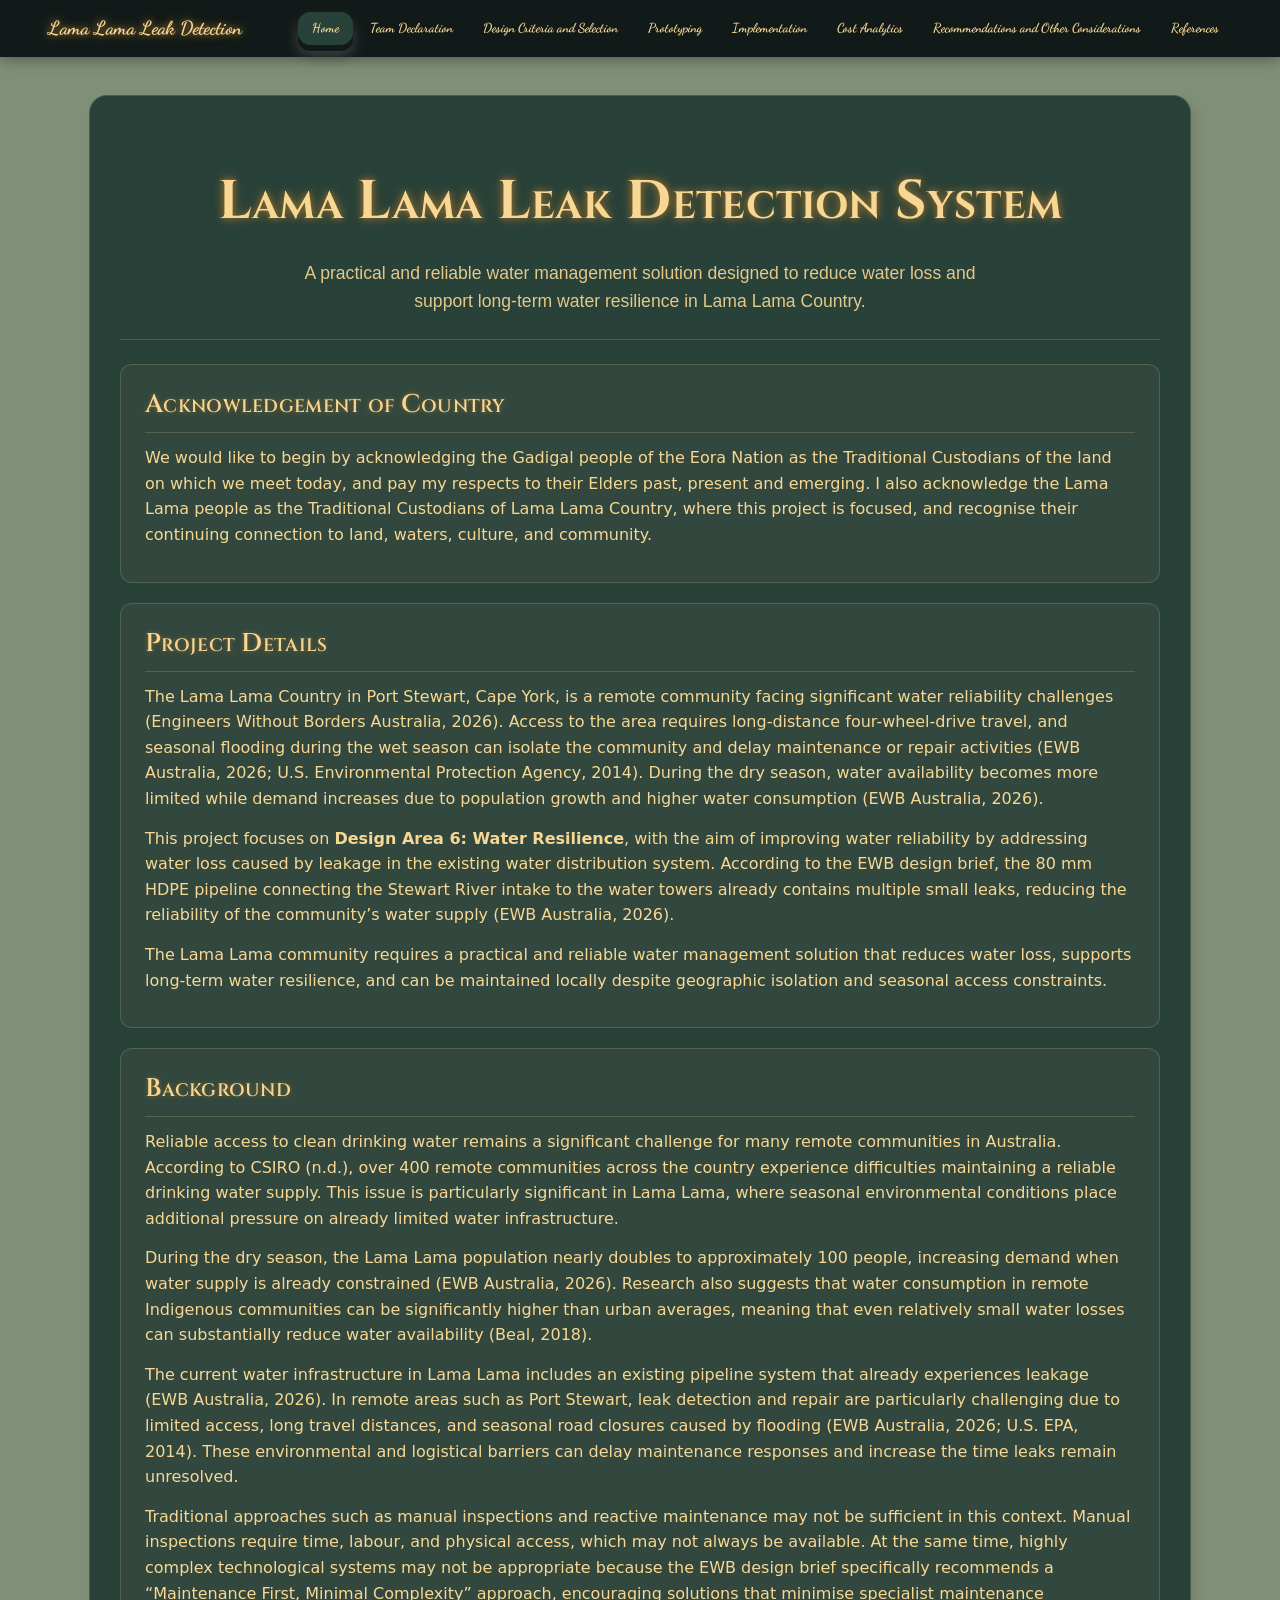
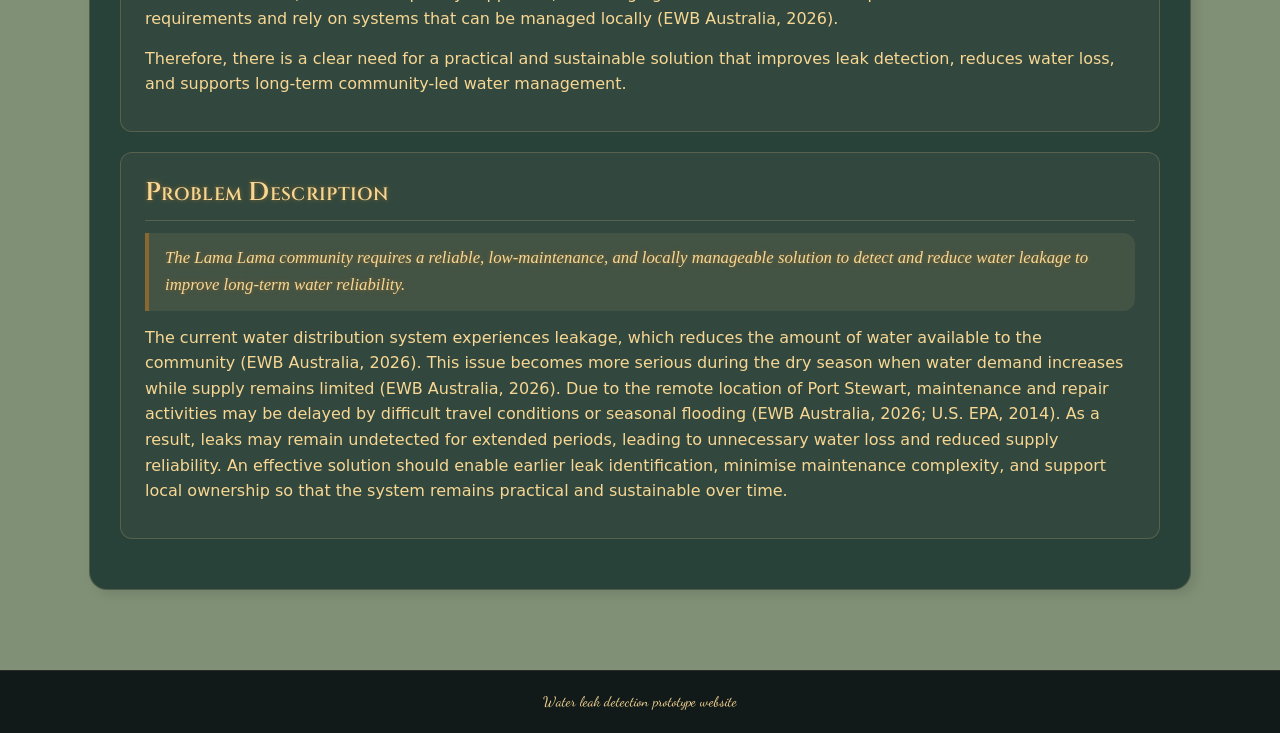
==== commit 9990da2f: "update acknowledgement" ====
--- a/index.html
+++ b/index.html
@@ -48,7 +48,7 @@
         <h2>Acknowledgement of Country</h2>
 
         <p>
-          I would like to begin by acknowledging the Gadigal people of the Eora Nation as the Traditional Custodians of
+          We would like to begin by acknowledging the Gadigal people of the Eora Nation as the Traditional Custodians of
           the land on which we meet today, and pay my respects to their Elders past, present and emerging. I also
           acknowledge the Lama Lama people as the Traditional Custodians of Lama Lama Country, where this project is
           focused, and recognise their continuing connection to land, waters, culture, and community.
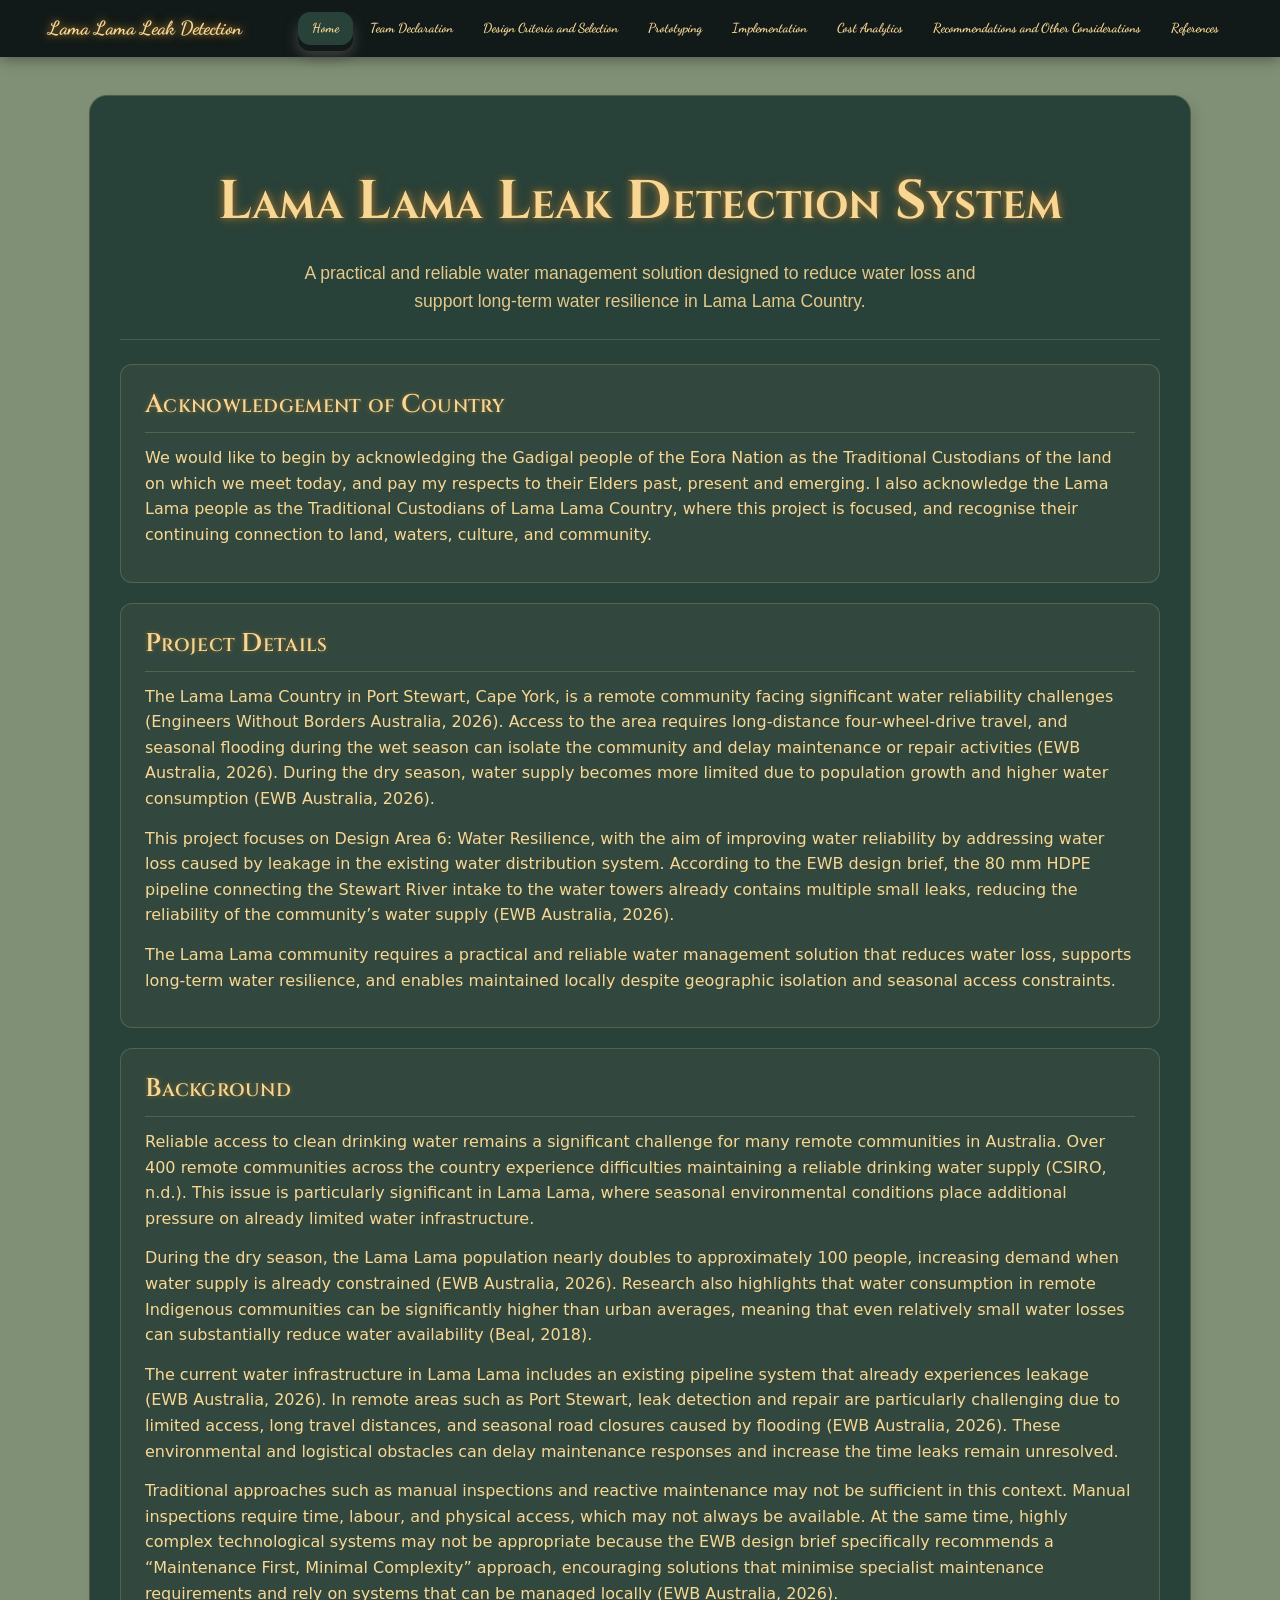
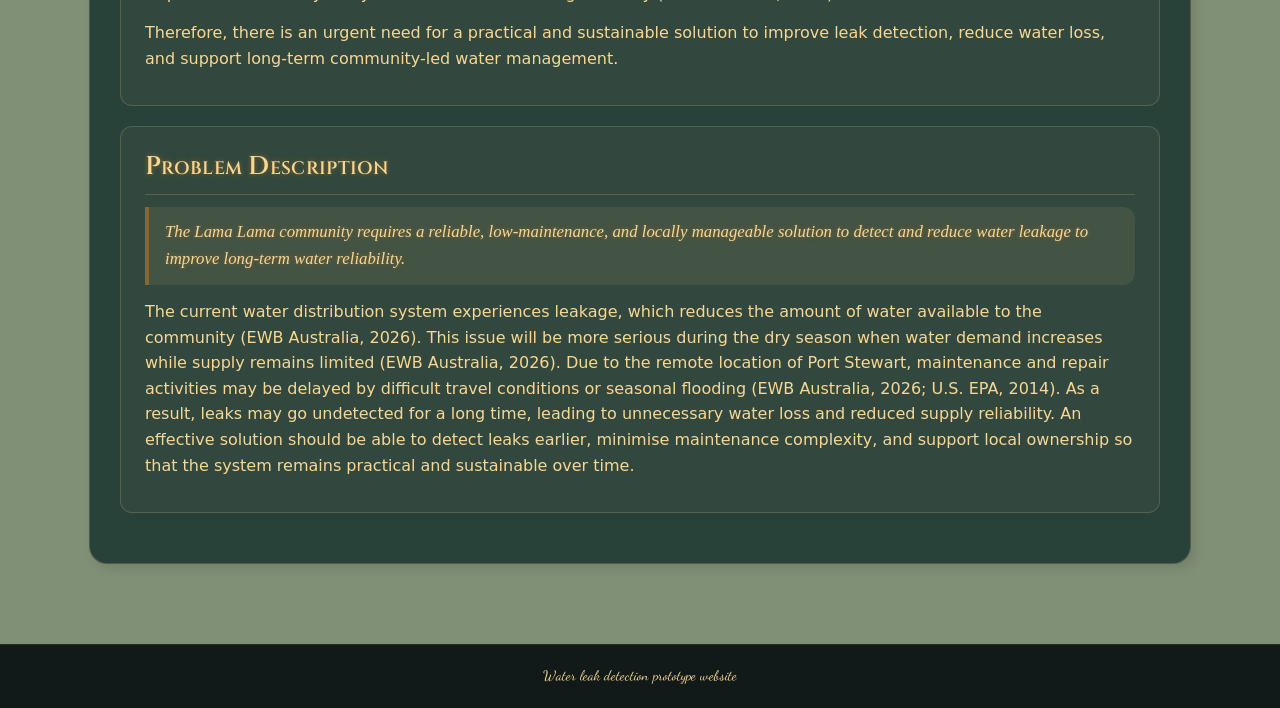
==== commit 9b9a6cd2: "update index" ====
--- a/index.html
+++ b/index.html
@@ -59,28 +59,28 @@
         <h2>Project Details</h2>
 
         <p>
-          The Lama Lama Country in Port Stewart, Cape York, is a remote community facing
-          significant water reliability challenges (Engineers Without Borders Australia, 2026).
-          Access to the area requires long-distance four-wheel-drive travel, and seasonal
-          flooding during the wet season can isolate the community and delay maintenance or
-          repair activities (EWB Australia, 2026; U.S. Environmental Protection Agency, 2014).
-          During the dry season, water availability becomes more limited while demand
-          increases due to population growth and higher water consumption (EWB Australia, 2026).
+          The Lama Lama Country in Port Stewart, Cape York, is a remote community facing significant water reliability
+          challenges (Engineers Without Borders Australia, 2026). Access to the area requires long-distance
+          four-wheel-drive travel, and seasonal flooding during the wet season can isolate the community and delay
+          maintenance or repair activities (EWB Australia, 2026). During the dry season, water supply becomes more
+          limited due to population growth and higher water consumption (EWB Australia, 2026).
         </p>
 
         <p>
-          This project focuses on <strong>Design Area 6: Water Resilience</strong>, with the aim
-          of improving water reliability by addressing water loss caused by leakage in the
-          existing water distribution system. According to the EWB design brief, the 80 mm
-          HDPE pipeline connecting the Stewart River intake to the water towers already
-          contains multiple small leaks, reducing the reliability of the community’s water
-          supply (EWB Australia, 2026).
+          This project focuses on Design Area 6: Water Resilience, with the aim of improving water reliability by
+          addressing water loss caused by leakage in the existing water distribution system. According to the EWB design
+          brief, the 80 mm HDPE pipeline connecting the Stewart River intake to the water towers already contains
+          multiple small leaks, reducing the reliability of the community’s water supply (EWB Australia, 2026).
+
+
         </p>
 
         <p>
-          The Lama Lama community requires a practical and reliable water management solution
-          that reduces water loss, supports long-term water resilience, and can be maintained
-          locally despite geographic isolation and seasonal access constraints.
+
+
+          The Lama Lama community requires a practical and reliable water management solution that reduces water loss,
+          supports long-term water resilience, and enables maintained locally despite geographic isolation and seasonal
+          access constraints.
         </p>
       </section>
 
@@ -88,45 +88,39 @@
         <h2>Background</h2>
 
         <p>
-          Reliable access to clean drinking water remains a significant challenge for many
-          remote communities in Australia. According to CSIRO (n.d.), over 400 remote
-          communities across the country experience difficulties maintaining a reliable
-          drinking water supply. This issue is particularly significant in Lama Lama, where
-          seasonal environmental conditions place additional pressure on already limited
-          water infrastructure.
+          Reliable access to clean drinking water remains a significant challenge for many remote communities in
+          Australia. Over 400 remote communities across the country experience difficulties maintaining a reliable
+          drinking water supply (CSIRO, n.d.). This issue is particularly significant in Lama Lama, where seasonal
+          environmental conditions place additional pressure on already limited water infrastructure.
         </p>
 
         <p>
-          During the dry season, the Lama Lama population nearly doubles to approximately
-          100 people, increasing demand when water supply is already constrained (EWB Australia,
-          2026). Research also suggests that water consumption in remote Indigenous communities
-          can be significantly higher than urban averages, meaning that even relatively small
-          water losses can substantially reduce water availability (Beal, 2018).
+          During the dry season, the Lama Lama population nearly doubles to approximately 100 people, increasing demand
+          when water supply is already constrained (EWB Australia, 2026). Research also highlights that water
+          consumption in remote Indigenous communities can be significantly higher than urban averages, meaning that
+          even relatively small water losses can substantially reduce water availability (Beal, 2018).
         </p>
 
         <p>
-          The current water infrastructure in Lama Lama includes an existing pipeline system
-          that already experiences leakage (EWB Australia, 2026). In remote areas such as
-          Port Stewart, leak detection and repair are particularly challenging due to limited
-          access, long travel distances, and seasonal road closures caused by flooding
-          (EWB Australia, 2026; U.S. EPA, 2014). These environmental and logistical barriers
-          can delay maintenance responses and increase the time leaks remain unresolved.
+          The current water infrastructure in Lama Lama includes an existing pipeline system that already experiences
+          leakage (EWB Australia, 2026). In remote areas such as Port Stewart, leak detection and repair are
+          particularly challenging due to limited access, long travel distances, and seasonal road closures caused by
+          flooding (EWB Australia, 2026). These environmental and logistical obstacles can delay maintenance responses
+          and increase the time leaks remain unresolved.
         </p>
 
         <p>
-          Traditional approaches such as manual inspections and reactive maintenance may not
-          be sufficient in this context. Manual inspections require time, labour, and physical
-          access, which may not always be available. At the same time, highly complex
-          technological systems may not be appropriate because the EWB design brief specifically
-          recommends a “Maintenance First, Minimal Complexity” approach, encouraging solutions
-          that minimise specialist maintenance requirements and rely on systems that can be
-          managed locally (EWB Australia, 2026).
+          Traditional approaches such as manual inspections and reactive maintenance may not be sufficient in this
+          context. Manual inspections require time, labour, and physical access, which may not always be available. At
+          the same time, highly complex technological systems may not be appropriate because the EWB design brief
+          specifically recommends a “Maintenance First, Minimal Complexity” approach, encouraging solutions that
+          minimise specialist maintenance requirements and rely on systems that can be managed locally (EWB Australia,
+          2026).
         </p>
 
         <p>
-          Therefore, there is a clear need for a practical and sustainable solution that
-          improves leak detection, reduces water loss, and supports long-term community-led
-          water management.
+          Therefore, there is an urgent need for a practical and sustainable solution to improve leak detection, reduce
+          water loss, and support long-term community-led water management.
         </p>
       </section>
 
@@ -134,20 +128,18 @@
         <h2>Problem Description</h2>
 
         <p class="needs-statement">
-          The Lama Lama community requires a reliable, low-maintenance, and locally manageable
-          solution to detect and reduce water leakage to improve long-term water reliability.
+          The Lama Lama community requires a reliable, low-maintenance, and locally manageable solution to detect and
+          reduce water leakage to improve long-term water reliability.
         </p>
 
         <p>
-          The current water distribution system experiences leakage, which reduces the amount
-          of water available to the community (EWB Australia, 2026). This issue becomes more
-          serious during the dry season when water demand increases while supply remains limited
-          (EWB Australia, 2026). Due to the remote location of Port Stewart, maintenance and
-          repair activities may be delayed by difficult travel conditions or seasonal flooding
-          (EWB Australia, 2026; U.S. EPA, 2014). As a result, leaks may remain undetected for
-          extended periods, leading to unnecessary water loss and reduced supply reliability.
-          An effective solution should enable earlier leak identification, minimise maintenance
-          complexity, and support local ownership so that the system remains practical and
+          The current water distribution system experiences leakage, which reduces the amount of water available to the
+          community (EWB Australia, 2026). This issue will be more serious during the dry season when water demand
+          increases while supply remains limited (EWB Australia, 2026). Due to the remote location of Port Stewart,
+          maintenance and repair activities may be delayed by difficult travel conditions or seasonal flooding (EWB
+          Australia, 2026; U.S. EPA, 2014). As a result, leaks may go undetected for a long time, leading to unnecessary
+          water loss and reduced supply reliability. An effective solution should be able to detect leaks earlier,
+          minimise maintenance complexity, and support local ownership so that the system remains practical and
           sustainable over time.
         </p>
       </section>
